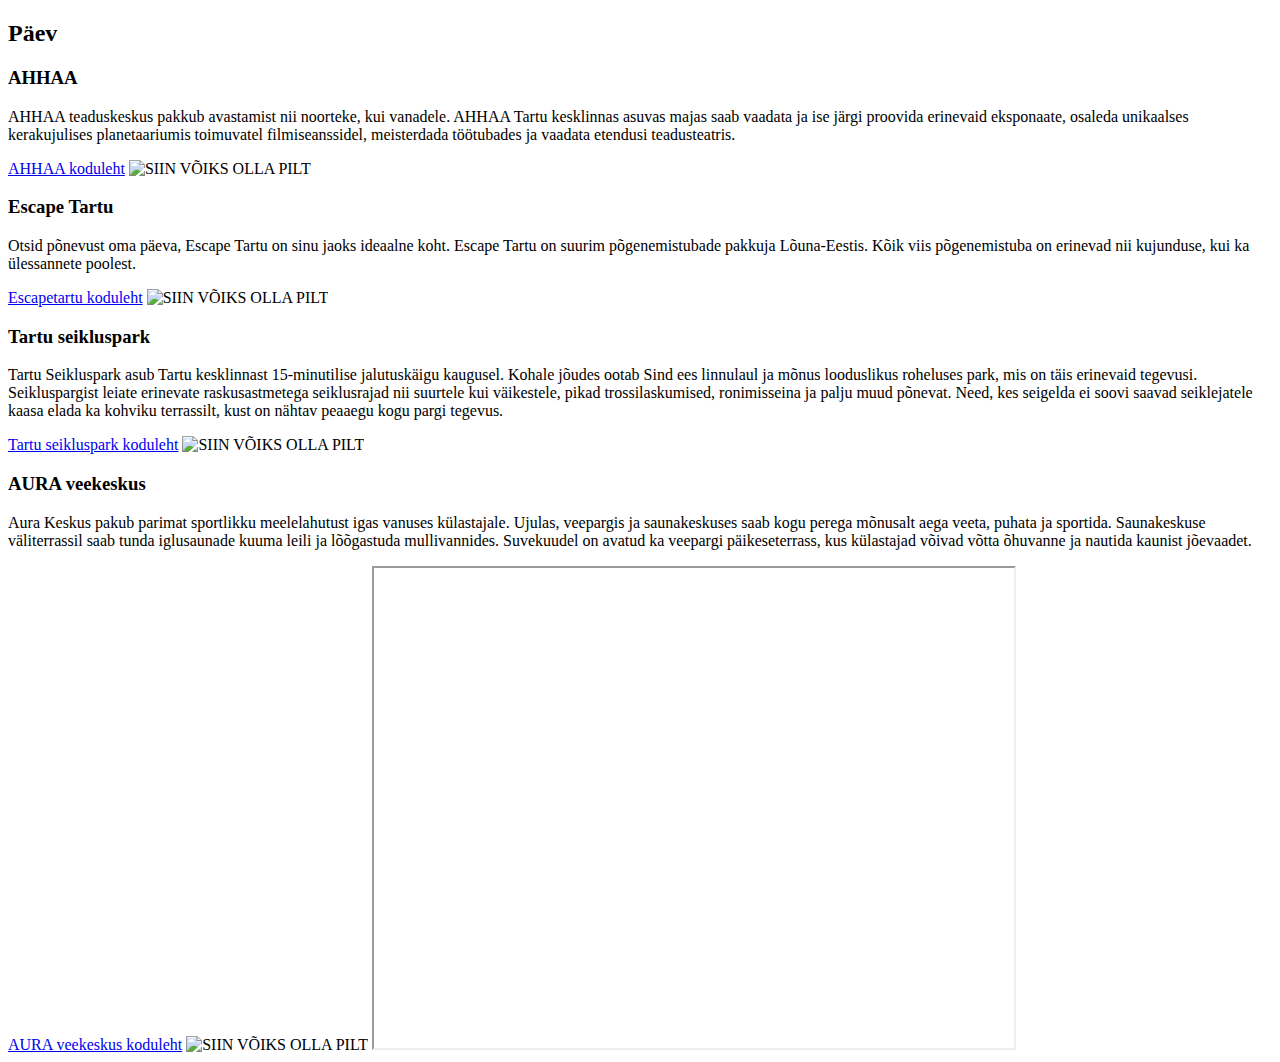
==== päev.html @ e34cc988 "Lehtede keele atribuut" ====
<!DOCTYPE html>
<html lang="et">
<head>
    <meta charset="UTF-8">
    <meta http-equiv="X-UA-Compatible" content="IE=edge">
    <meta name="viewport" content="width=device-width, initial-scale=1.0">
    <title>Päev</title>
</head>
<body>
<h2>Päev</h2>

    <h3>AHHAA</h3>
        <p> AHHAA teaduskeskus pakkub avastamist nii noorteke, kui vanadele.
            AHHAA Tartu kesklinnas asuvas majas saab vaadata ja ise järgi proovida erinevaid eksponaate,
            osaleda unikaalses kerakujulises planetaariumis toimuvatel filmiseanssidel, meisterdada töötubades ja vaadata etendusi teadusteatris. </p>
        <a href="https://ahhaa.ee" target="_blank">AHHAA koduleht</a>
        <img src="img/ahhaa.png" alt="SIIN VÕIKS OLLA PILT">
    
    <h3>Escape Tartu</h3>
    <p>Otsid põnevust oma päeva, Escape Tartu on sinu jaoks ideaalne koht. Escape Tartu on suurim põgenemistubade pakkuja Lõuna-Eestis.
        Kõik viis põgenemistuba on erinevad nii kujunduse, kui ka ülessannete poolest.

    </p>
    <a href="https://www.escapetartu.ee/" target="_blank" rel="noopener noreferrer">Escapetartu koduleht</a>
    <img src="img/escaperoom.jpg" alt="SIIN VÕIKS OLLA PILT">


    <h3>Tartu seikluspark</h3>
    <p>Tartu Seikluspark asub Tartu kesklinnast 15-minutilise jalutuskäigu kaugusel. Kohale jõudes ootab Sind ees linnulaul ja mõnus looduslikus roheluses park, mis on täis erinevaid tegevusi. 
        Seikluspargist leiate erinevate raskusastmetega seiklusrajad nii suurtele kui väikestele, pikad trossilaskumised,  ronimisseina ja palju muud põnevat.
        Need, kes seigelda ei soovi saavad seiklejatele kaasa elada ka kohviku terrassilt, kust on nähtav peaaegu kogu pargi tegevus.</p>
    <a href="http://www.tartuseikluspark.ee/" target="_blank" rel="noopener noreferrer">Tartu seikluspark koduleht</a>
    <img src="img/tartuseikluspark.jpg" alt="SIIN VÕIKS OLLA PILT">

    <h3>AURA veekeskus</h3>
    <p>Aura Keskus pakub parimat sportlikku meelelahutust igas vanuses külastajale. Ujulas, veepargis ja saunakeskuses saab kogu perega mõnusalt aega veeta, puhata ja sportida.
        Saunakeskuse väliterrassil saab tunda iglusaunade kuuma leili ja lõõgastuda mullivannides. Suvekuudel on avatud ka veepargi päikeseterrass, kus külastajad võivad võtta õhuvanne ja nautida kaunist jõevaadet.</p>
    <a href="https://www.aurakeskus.ee/" target="_blank" rel="noopener noreferrer">AURA veekeskus koduleht</a>
    <img src="img/AURA.jpg" alt="SIIN VÕIKS OLLA PILT">
    <iframe src="https://www.google.com/maps/d/u/0/embed?mid=1E0w7JGBt0XIIqPiIid7Ia8G4qhLuqDY&ehbc=2E312F" width="640" height="480"></iframe>
</body>
</html>
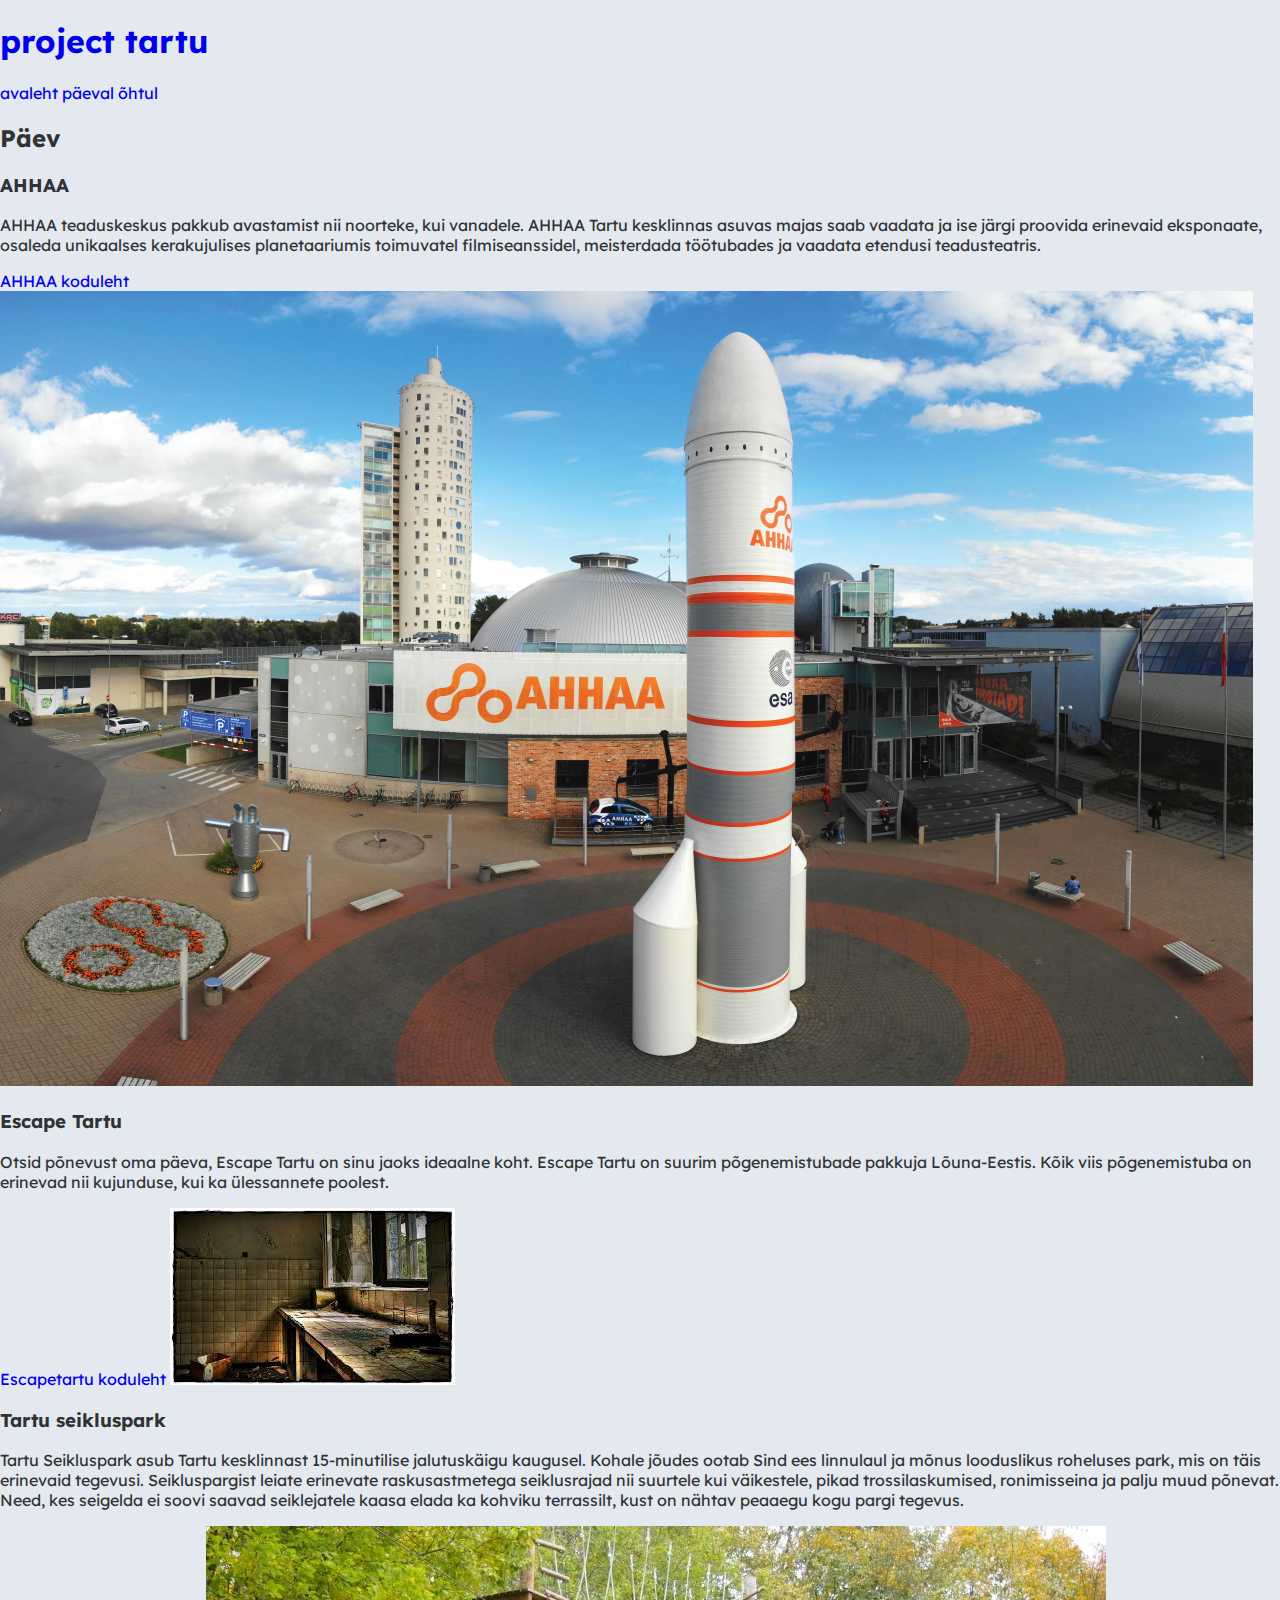
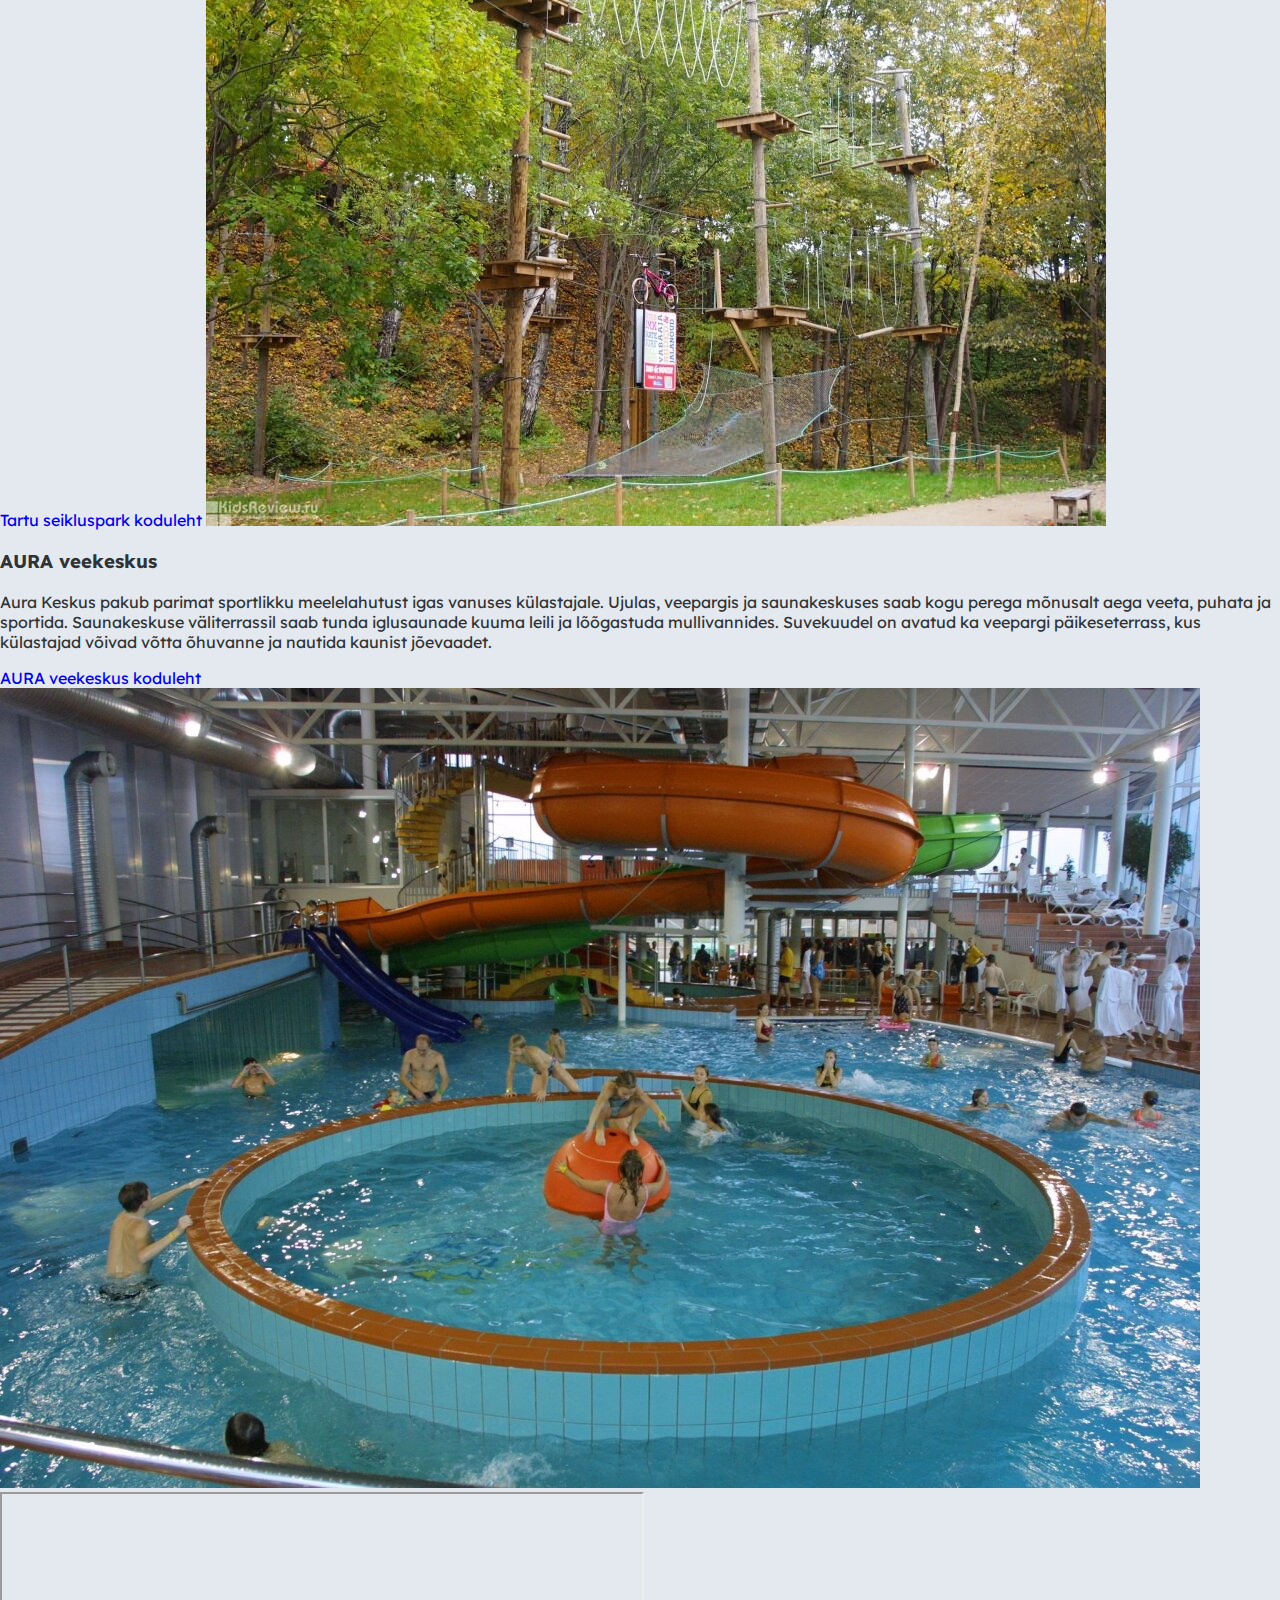
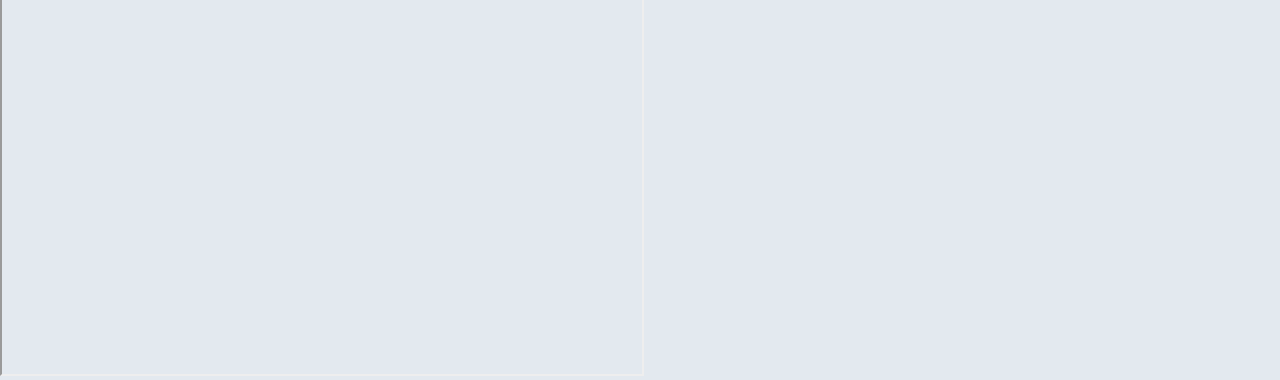
==== commit 7b6e56e1: "Header kõigil lehtedel" ====
--- a/päev.html
+++ b/päev.html
@@ -5,9 +5,13 @@
     <meta http-equiv="X-UA-Compatible" content="IE=edge">
     <meta name="viewport" content="width=device-width, initial-scale=1.0">
     <title>Päev</title>
+    <link rel="stylesheet" href="style.css">
+    <link rel="stylesheet" href="colors.css">
+    <script src="tartu-header.js"></script>
 </head>
 <body>
-<h2>Päev</h2>
+    <tartu-header></tartu-header>
+    <h2>Päev</h2>
 
     <h3>AHHAA</h3>
         <p> AHHAA teaduskeskus pakkub avastamist nii noorteke, kui vanadele.
--- a/style.css
+++ b/style.css
@@ -0,0 +1,25 @@
+@import url('https://fonts.googleapis.com/css2?family=Lexend&display=swap');
+
+html, body {
+    margin: 0%;
+    font-family: 'Lexend', sans-serif;
+    background-color: #E3E9EF;
+    color: #303336;
+}
+
+a {
+    text-decoration: none;
+}
+
+.content {
+    display: flex;
+    flex-direction: column;
+    align-items: center;
+    margin: 1em 5em;
+}
+
+.title {
+    font-size: 4em;
+    font-weight: 400;
+    text-align: center;
+}--- a/colors.css
+++ b/colors.css
@@ -0,0 +1,4 @@
+:root {
+    --vapipunane: #d22630;
+    --valge: #fff;
+}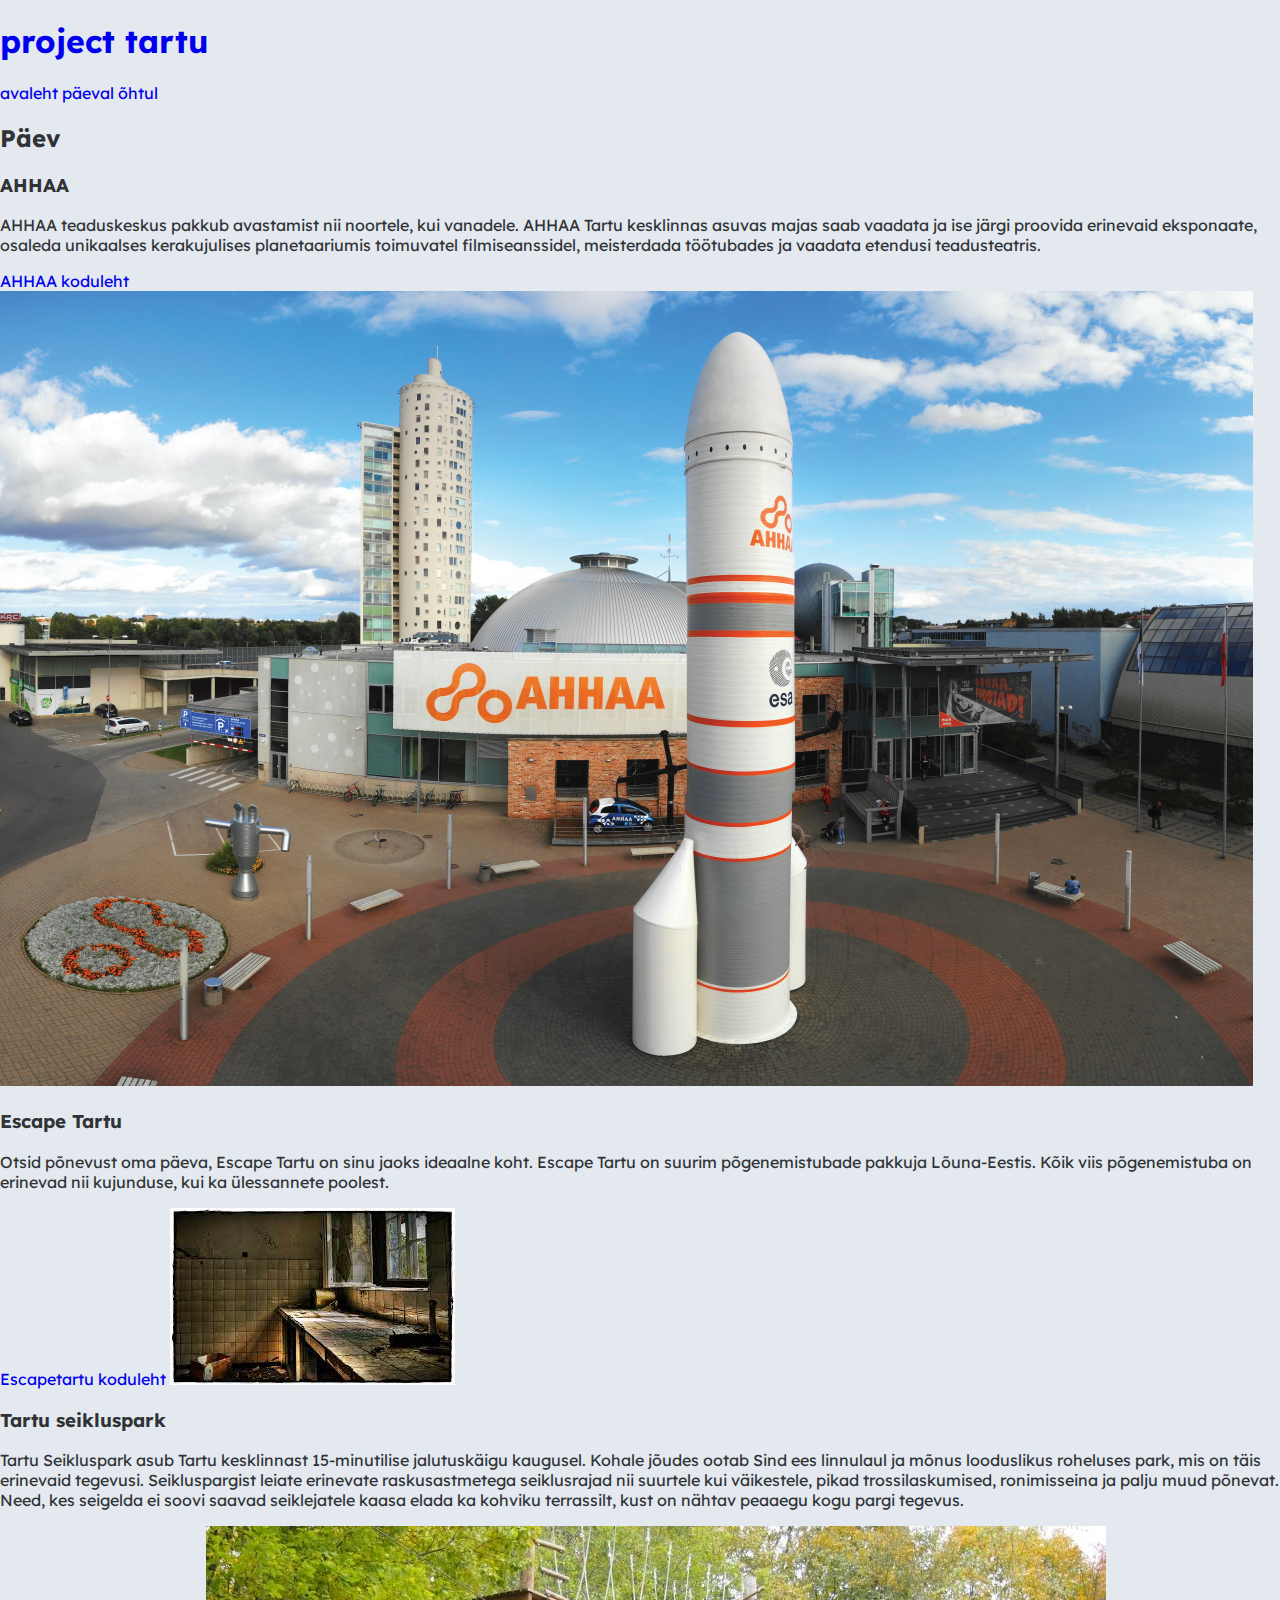
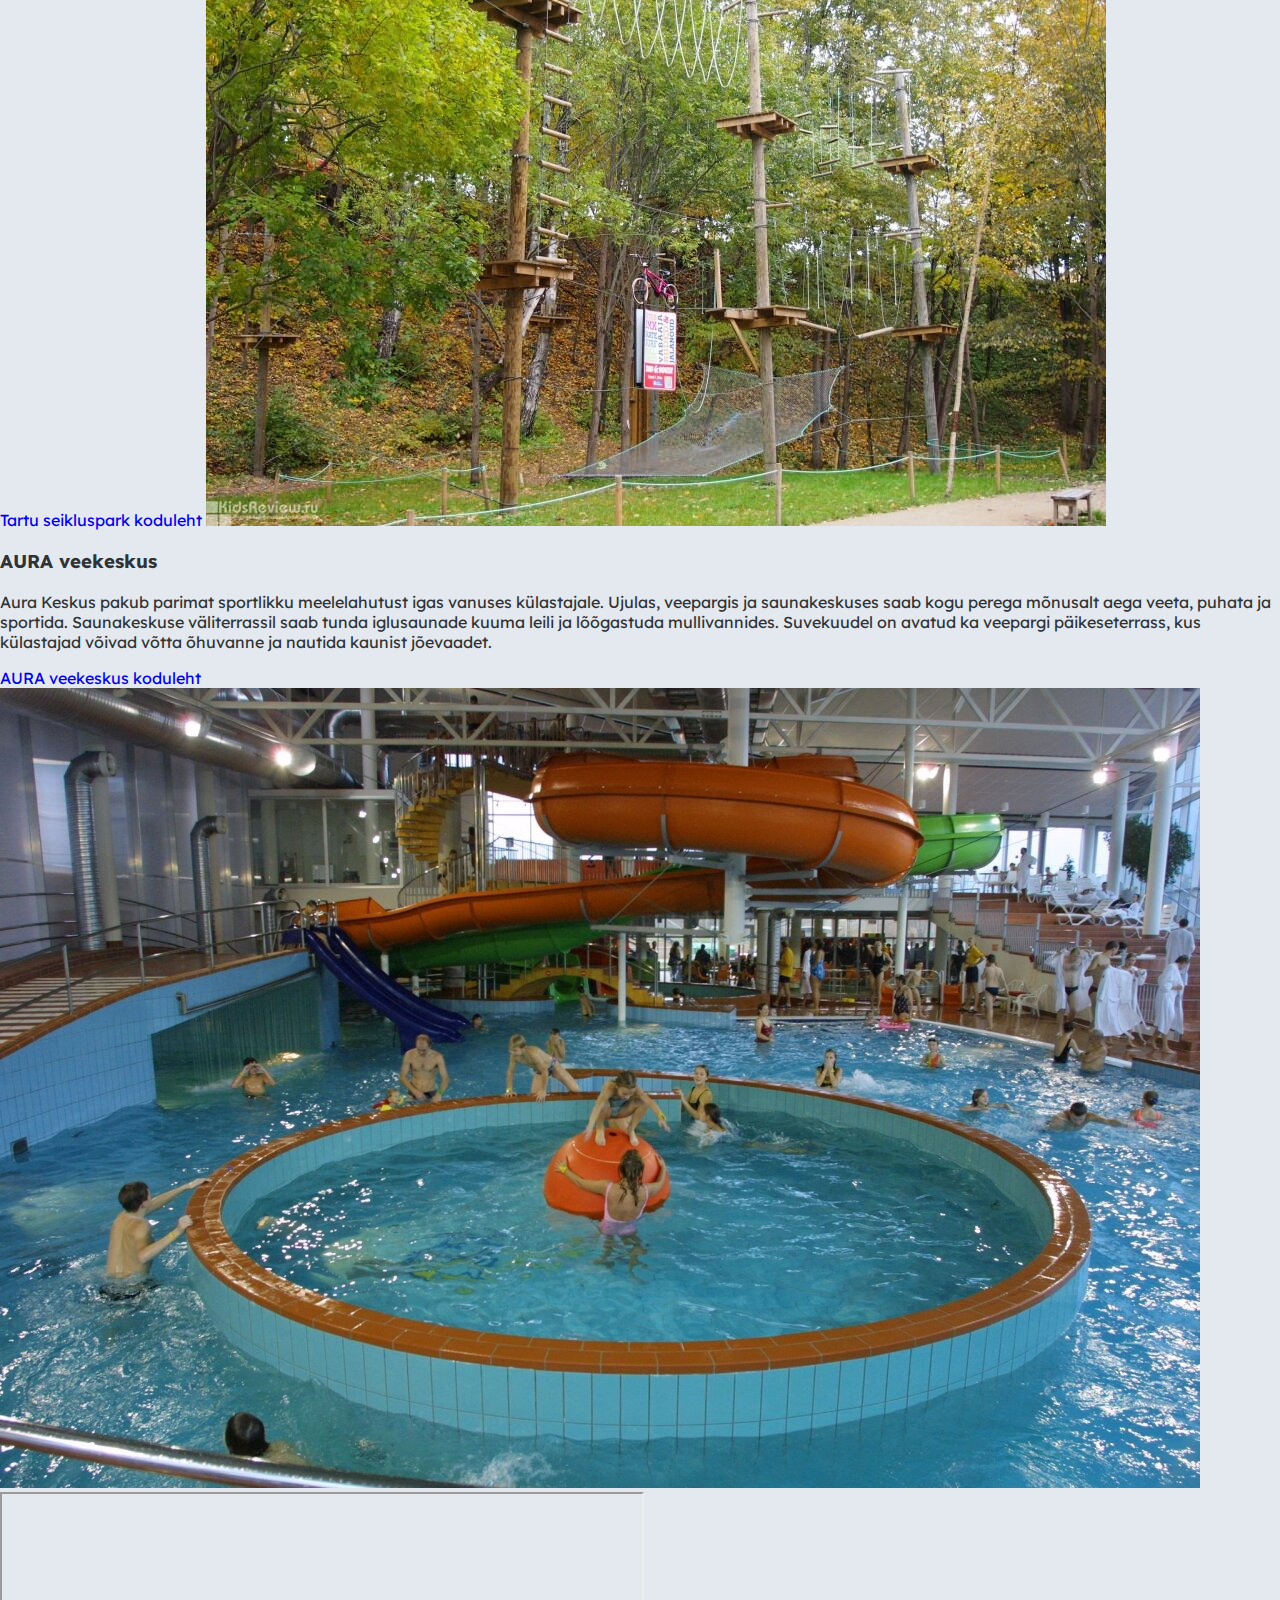
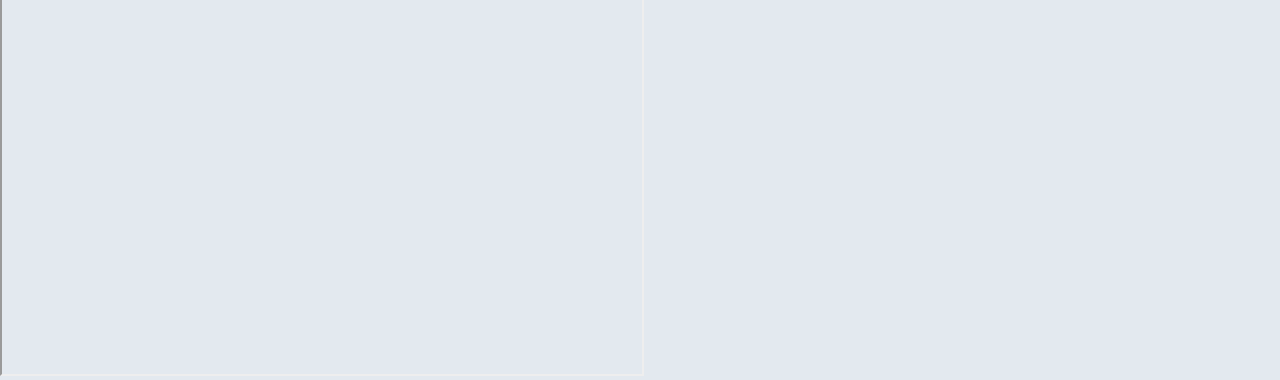
==== commit fa0eed36: "Kirjavea parandus" ====
--- a/päev.html
+++ b/päev.html
@@ -14,7 +14,7 @@
     <h2>Päev</h2>
 
     <h3>AHHAA</h3>
-        <p> AHHAA teaduskeskus pakkub avastamist nii noorteke, kui vanadele.
+        <p> AHHAA teaduskeskus pakkub avastamist nii noortele, kui vanadele.
             AHHAA Tartu kesklinnas asuvas majas saab vaadata ja ise järgi proovida erinevaid eksponaate,
             osaleda unikaalses kerakujulises planetaariumis toimuvatel filmiseanssidel, meisterdada töötubades ja vaadata etendusi teadusteatris. </p>
         <a href="https://ahhaa.ee" target="_blank">AHHAA koduleht</a>
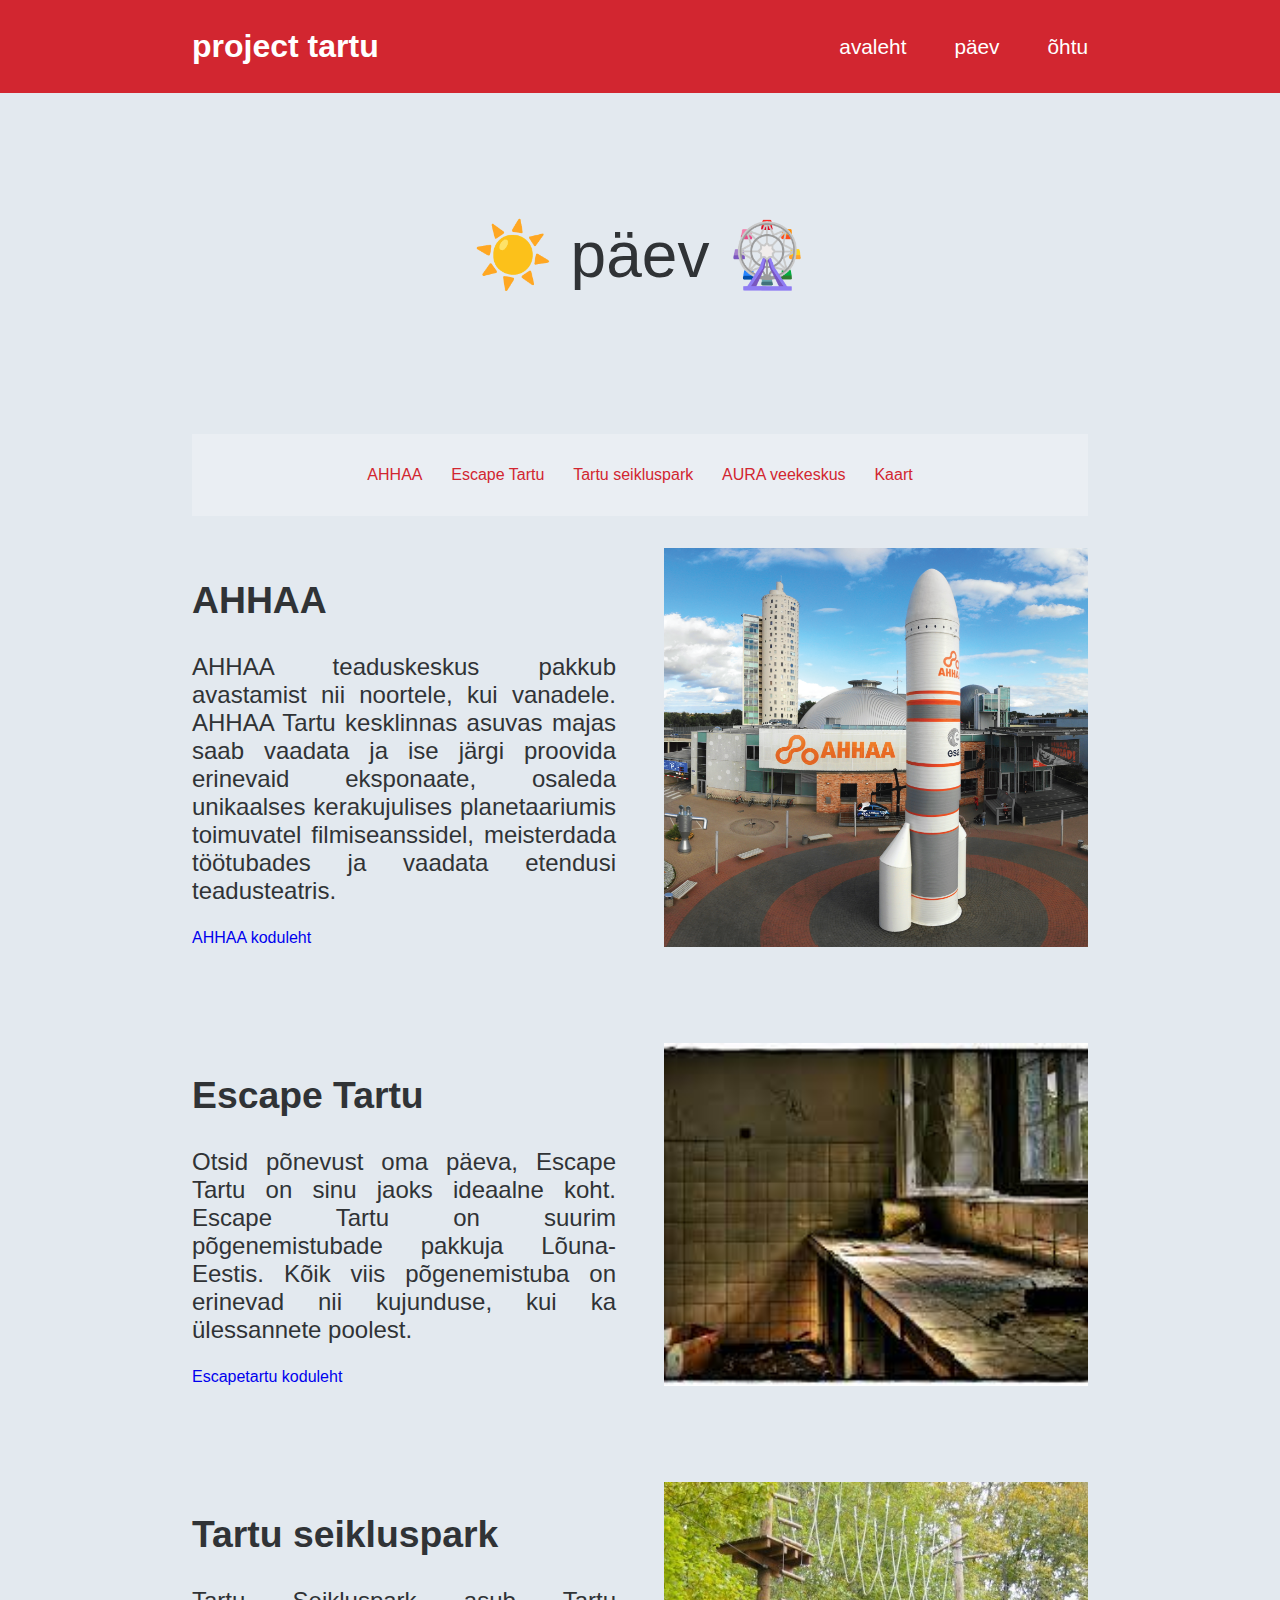
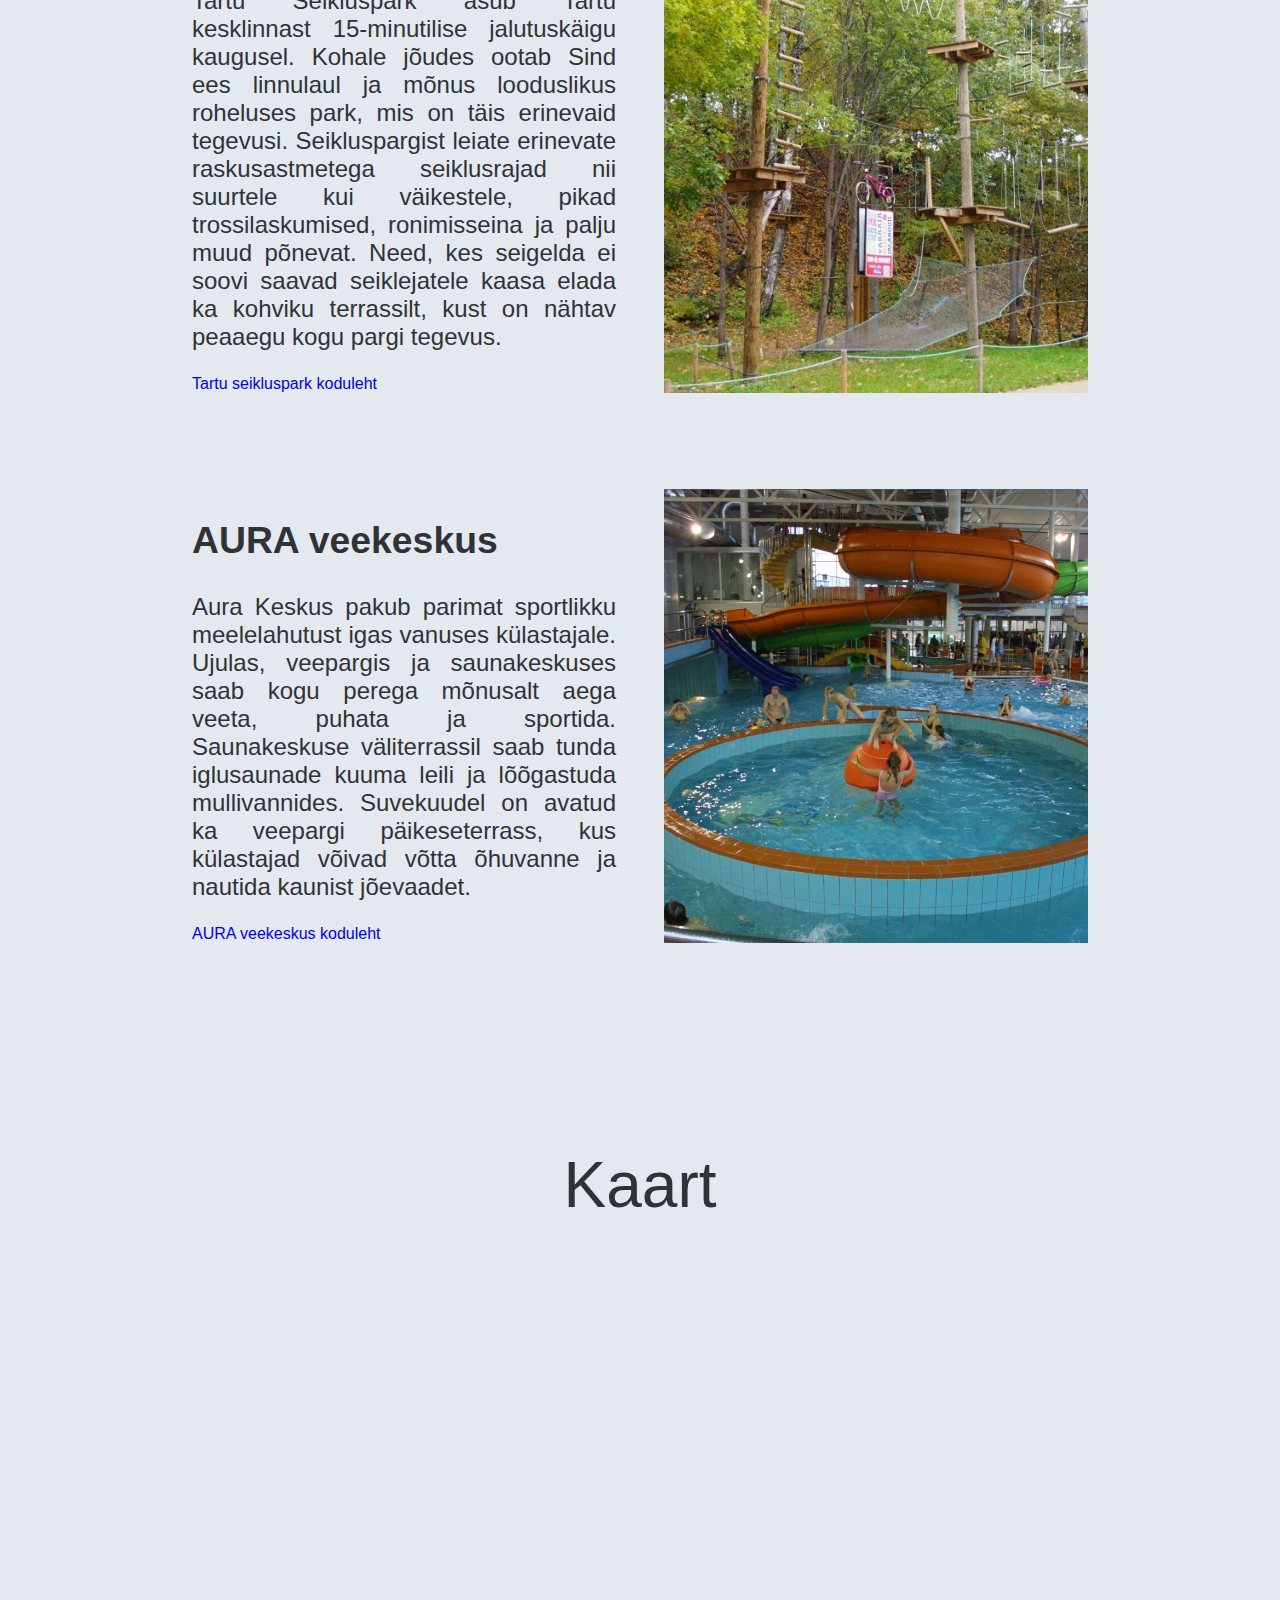
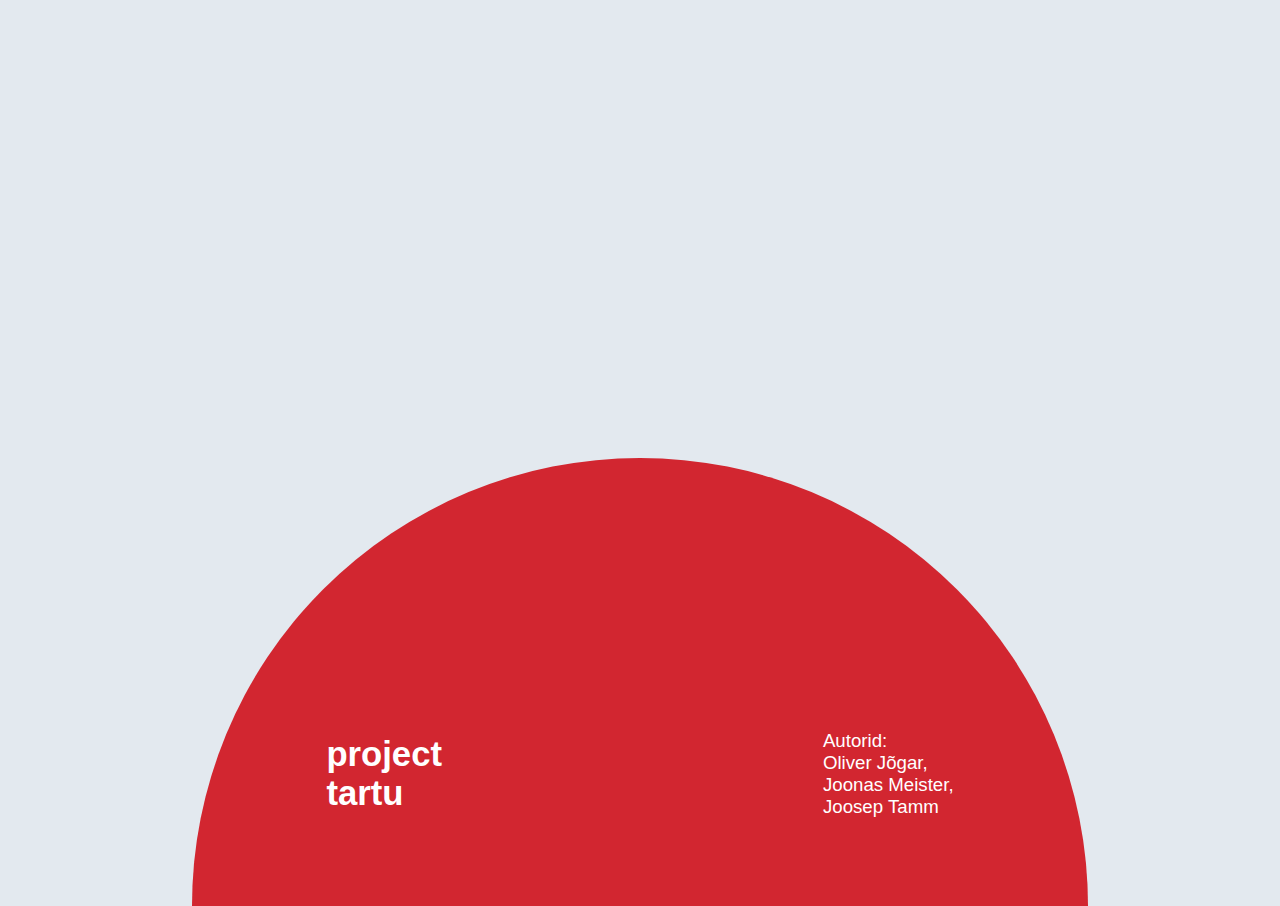
==== commit d1ba51c6: "Praktiliselt valmis leht" ====
--- a/päev.html
+++ b/päev.html
@@ -7,40 +7,73 @@
     <title>Päev</title>
     <link rel="stylesheet" href="style.css">
     <link rel="stylesheet" href="colors.css">
-    <script src="tartu-header.js"></script>
+    <script src="tartu-custom-elements.js"></script>
 </head>
 <body>
     <tartu-header></tartu-header>
-    <h2>Päev</h2>
-
-    <h3>AHHAA</h3>
-        <p> AHHAA teaduskeskus pakkub avastamist nii noortele, kui vanadele.
-            AHHAA Tartu kesklinnas asuvas majas saab vaadata ja ise järgi proovida erinevaid eksponaate,
-            osaleda unikaalses kerakujulises planetaariumis toimuvatel filmiseanssidel, meisterdada töötubades ja vaadata etendusi teadusteatris. </p>
-        <a href="https://ahhaa.ee" target="_blank">AHHAA koduleht</a>
-        <img src="img/ahhaa.png" alt="SIIN VÕIKS OLLA PILT">
-    
-    <h3>Escape Tartu</h3>
-    <p>Otsid põnevust oma päeva, Escape Tartu on sinu jaoks ideaalne koht. Escape Tartu on suurim põgenemistubade pakkuja Lõuna-Eestis.
-        Kõik viis põgenemistuba on erinevad nii kujunduse, kui ka ülessannete poolest.
-
-    </p>
-    <a href="https://www.escapetartu.ee/" target="_blank" rel="noopener noreferrer">Escapetartu koduleht</a>
-    <img src="img/escaperoom.jpg" alt="SIIN VÕIKS OLLA PILT">
-
-
-    <h3>Tartu seikluspark</h3>
-    <p>Tartu Seikluspark asub Tartu kesklinnast 15-minutilise jalutuskäigu kaugusel. Kohale jõudes ootab Sind ees linnulaul ja mõnus looduslikus roheluses park, mis on täis erinevaid tegevusi. 
-        Seikluspargist leiate erinevate raskusastmetega seiklusrajad nii suurtele kui väikestele, pikad trossilaskumised,  ronimisseina ja palju muud põnevat.
-        Need, kes seigelda ei soovi saavad seiklejatele kaasa elada ka kohviku terrassilt, kust on nähtav peaaegu kogu pargi tegevus.</p>
-    <a href="http://www.tartuseikluspark.ee/" target="_blank" rel="noopener noreferrer">Tartu seikluspark koduleht</a>
-    <img src="img/tartuseikluspark.jpg" alt="SIIN VÕIKS OLLA PILT">
-
-    <h3>AURA veekeskus</h3>
-    <p>Aura Keskus pakub parimat sportlikku meelelahutust igas vanuses külastajale. Ujulas, veepargis ja saunakeskuses saab kogu perega mõnusalt aega veeta, puhata ja sportida.
-        Saunakeskuse väliterrassil saab tunda iglusaunade kuuma leili ja lõõgastuda mullivannides. Suvekuudel on avatud ka veepargi päikeseterrass, kus külastajad võivad võtta õhuvanne ja nautida kaunist jõevaadet.</p>
-    <a href="https://www.aurakeskus.ee/" target="_blank" rel="noopener noreferrer">AURA veekeskus koduleht</a>
-    <img src="img/AURA.jpg" alt="SIIN VÕIKS OLLA PILT">
-    <iframe src="https://www.google.com/maps/d/u/0/embed?mid=1E0w7JGBt0XIIqPiIid7Ia8G4qhLuqDY&ehbc=2E312F" width="640" height="480"></iframe>
+    <div class="sticky">
+        <section class="sidebar">
+            <a href="#ahhaa">AHHAA</a>
+            <a href="#escape-tartu">Escape Tartu</a>
+            <a href="#seikluspark">Tartu seikluspark</a>
+            <a href="#aura">AURA veekeskus</a>
+            <a href="#kaart">Kaart</a>
+        </section>
+    </div>
+    <main>
+        <h2 class="title">☀️ päev 🎡</h2>
+        <section class="sidebar-alt">
+            <a href="#ahhaa">AHHAA</a>
+            <a href="#escape-tartu">Escape Tartu</a>
+            <a href="#seikluspark">Tartu seikluspark</a>
+            <a href="#aura">AURA veekeskus</a>
+            <a href="#kaart">Kaart</a>
+        </section>
+        <section class="location-card" id="ahhaa">
+            <section class="two-columns">
+                <div class="card-desc">
+                    <h2>AHHAA</h2>
+                    <p>AHHAA teaduskeskus pakkub avastamist nii noortele, kui vanadele. AHHAA Tartu kesklinnas asuvas majas saab vaadata ja ise järgi proovida erinevaid eksponaate, osaleda unikaalses kerakujulises planetaariumis toimuvatel filmiseanssidel, meisterdada töötubades ja vaadata etendusi teadusteatris.</p>
+                    <a href="https://ahhaa.ee" target="_blank">AHHAA koduleht</a>
+                </div>
+                <div class="image" style="background-image: url('img/ahhaa.png');"></div>
+            </section>
+        </section>
+        <section class="location-card" id="escape-tartu">
+            <section class="two-columns">
+                <div class="card-desc">
+                    <h2>Escape Tartu</h2>
+                    <p>Otsid põnevust oma päeva, Escape Tartu on sinu jaoks ideaalne koht. Escape Tartu on suurim põgenemistubade pakkuja Lõuna-Eestis. Kõik viis põgenemistuba on erinevad nii kujunduse, kui ka ülessannete poolest.</p>
+                    <a href="https://www.escapetartu.ee/" target="_blank" rel="noopener noreferrer">Escapetartu koduleht</a>
+                </div>
+                <div class="image" style="background-image: url('img/escaperoom.jpg');"></div>
+            </section>
+        </section>
+        <section class="location-card" id="seikluspark">
+            <section class="two-columns">
+                <div class="card-desc">
+                    <h2>Tartu seikluspark</h2>
+                    <p>Tartu Seikluspark asub Tartu kesklinnast 15-minutilise jalutuskäigu kaugusel. Kohale jõudes ootab Sind ees linnulaul ja mõnus looduslikus roheluses park, mis on täis erinevaid tegevusi. Seikluspargist leiate erinevate raskusastmetega seiklusrajad nii suurtele kui väikestele, pikad trossilaskumised,  ronimisseina ja palju muud põnevat. Need, kes seigelda ei soovi saavad seiklejatele kaasa elada ka kohviku terrassilt, kust on nähtav peaaegu kogu pargi tegevus.</p>
+                    <a href="http://www.tartuseikluspark.ee/" target="_blank" rel="noopener noreferrer">Tartu seikluspark koduleht</a>
+                </div>
+                <div class="image" style="background-image: url('img/tartuseikluspark.jpg');"></div>
+            </section>
+        </section>
+        <section class="location-card" id="aura">
+            <section class="two-columns">
+                <div class="card-desc">
+                    <h2>AURA veekeskus</h2>
+                    <p>Aura Keskus pakub parimat sportlikku meelelahutust igas vanuses külastajale. Ujulas, veepargis ja saunakeskuses saab kogu perega mõnusalt aega veeta, puhata ja sportida. Saunakeskuse väliterrassil saab tunda iglusaunade kuuma leili ja lõõgastuda mullivannides. Suvekuudel on avatud ka veepargi päikeseterrass, kus külastajad võivad võtta õhuvanne ja nautida kaunist jõevaadet.</p>
+                    <a href="https://www.aurakeskus.ee/" target="_blank" rel="noopener noreferrer">AURA veekeskus koduleht</a>
+                </div>
+                <div class="image" style="background-image: url('img/AURA.jpg');"></div>
+            </section>
+        </section>
+        <h2 class="title" id="kaart">Kaart</h2>
+        <section class="kaart">
+            <iframe src="https://www.google.com/maps/d/u/0/embed?mid=1E0w7JGBt0XIIqPiIid7Ia8G4qhLuqDY&ehbc=2E312F" frameborder="0"></iframe>
+        </section>
+    </main>
+    <tartu-footer></tartu-footer>
 </body>
 </html>--- a/style.css
+++ b/style.css
@@ -1,7 +1,7 @@
-@import url('https://fonts.googleapis.com/css2?family=Lexend&display=swap');
+/* @import url('https://fonts.googleapis.com/css2?family=Lexend&display=swap'); */
 
 html, body {
-    margin: 0%;
+    margin: 0;
     font-family: 'Lexend', sans-serif;
     background-color: #E3E9EF;
     color: #303336;
@@ -11,15 +11,132 @@
     text-decoration: none;
 }
 
-.content {
+main {
     display: flex;
     flex-direction: column;
-    align-items: center;
-    margin: 1em 5em;
+    gap: 2em;
+    margin: 1em 15%;
 }
 
 .title {
     font-size: 4em;
     font-weight: 400;
     text-align: center;
+    margin: 1.7em 0;
+}
+
+.two-columns {
+    display: grid; 
+    grid-auto-rows: auto;
+    grid-template-columns: repeat(2, 1fr);
+    gap: 3em;
+    text-align: justify;
+    margin-bottom: 4em;
+}
+
+.two-columns > * {
+    margin: 0;
+}
+
+.two-columns > .image {
+    background-position: center;
+    background-size: cover;
+}
+
+.card-desc h2 {
+    font-size: 28pt;
+}
+
+.two-columns p {
+    font-size: 18pt;
+}
+
+.valikud p {
+    font-size: 1.75em;
+    text-align: center;
+    margin-bottom: 2.5em;
+}
+
+.valik {
+    display: flex;
+    justify-content: center;
+    align-items: center;
+    color: white;
+    background-position: center;
+    background-size: cover;
+}
+
+.valik-tekst {
+    backdrop-filter: blur(8px);
+    transition: backdrop-filter 100ms;
+    width: 100%;
+}
+
+.valik-tekst:hover {
+    backdrop-filter: blur(20px);
+}
+
+.valik h2 {
+    font-size: 3em;
+    text-align: center;
+    margin: 2.5em 0;
+}
+
+.kaart {
+    width: 100%;
+}
+
+.kaart iframe {
+    width: 100%;
+    height: 75vh;
+}
+
+.sidebar {
+    position: absolute;
+    display: none;
+    left: 30px;
+    flex-direction: column;
+    margin-top: 3em;
+    gap: 1em;
+    background-color: rgba(255, 255, 255, 0.25);
+    padding: 2em;
+}
+
+.sidebar-alt {
+    display: flex;
+    justify-content: center;
+    flex-direction: row;
+    gap: 1.8em;
+    background-color: rgba(255, 255, 255, 0.25);
+    padding: 2em;
+    flex-wrap: wrap;
+}
+
+.sidebar a, .sidebar-alt a {
+    color: var(--vapipunane);
+}
+
+.sticky {
+    position: sticky;
+    top: 0;
+}
+
+@media only screen and (max-width: 1200px) {
+    .two-columns {
+        grid-template-rows: 1fr 1fr;
+        grid-template-columns: 1fr;
+    }
+}
+
+@media only screen and (min-width: 1600px) {
+    main {
+        margin: 1em 20%;
+    }
+    .sidebar {
+        display: flex;
+    }
+
+    .sidebar-alt{
+        display: none;
+    }
 }--- a/colors.css
+++ b/colors.css
@@ -1,4 +1,3 @@
 :root {
     --vapipunane: #d22630;
-    --valge: #fff;
 }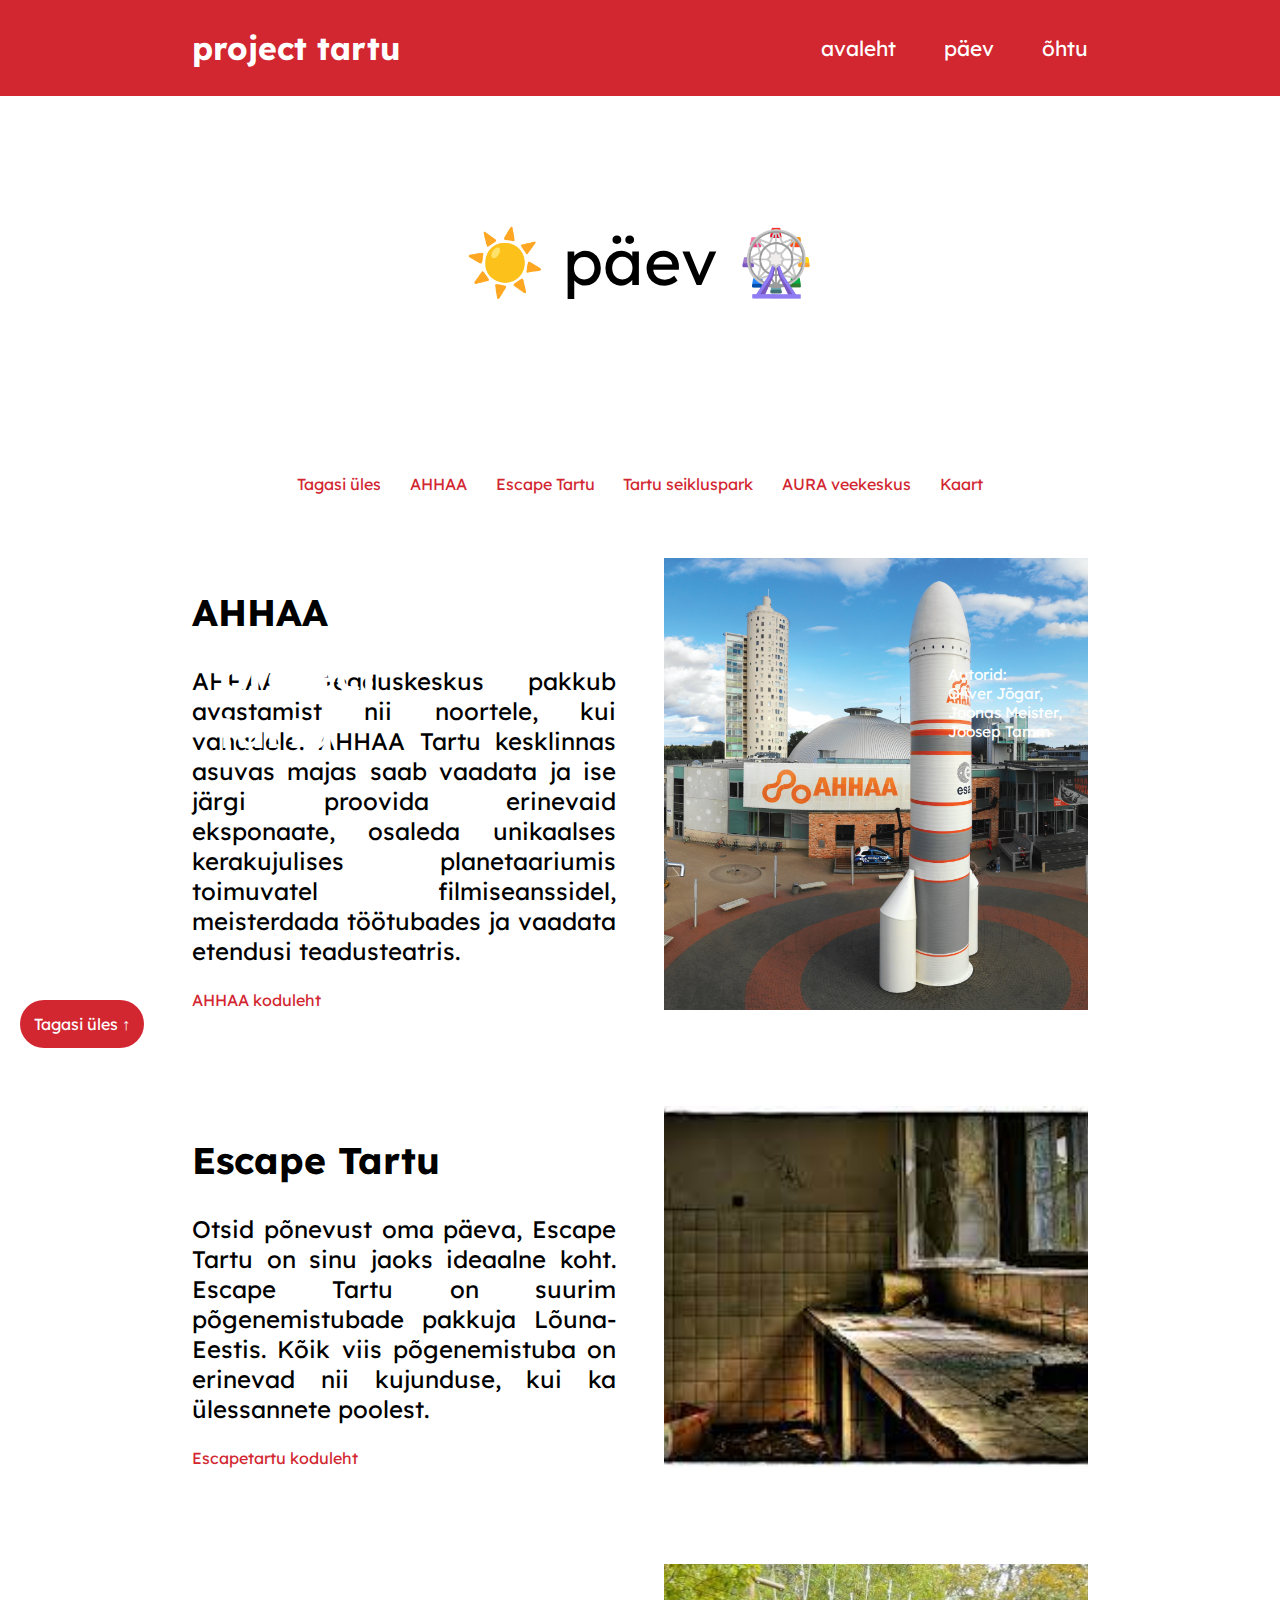
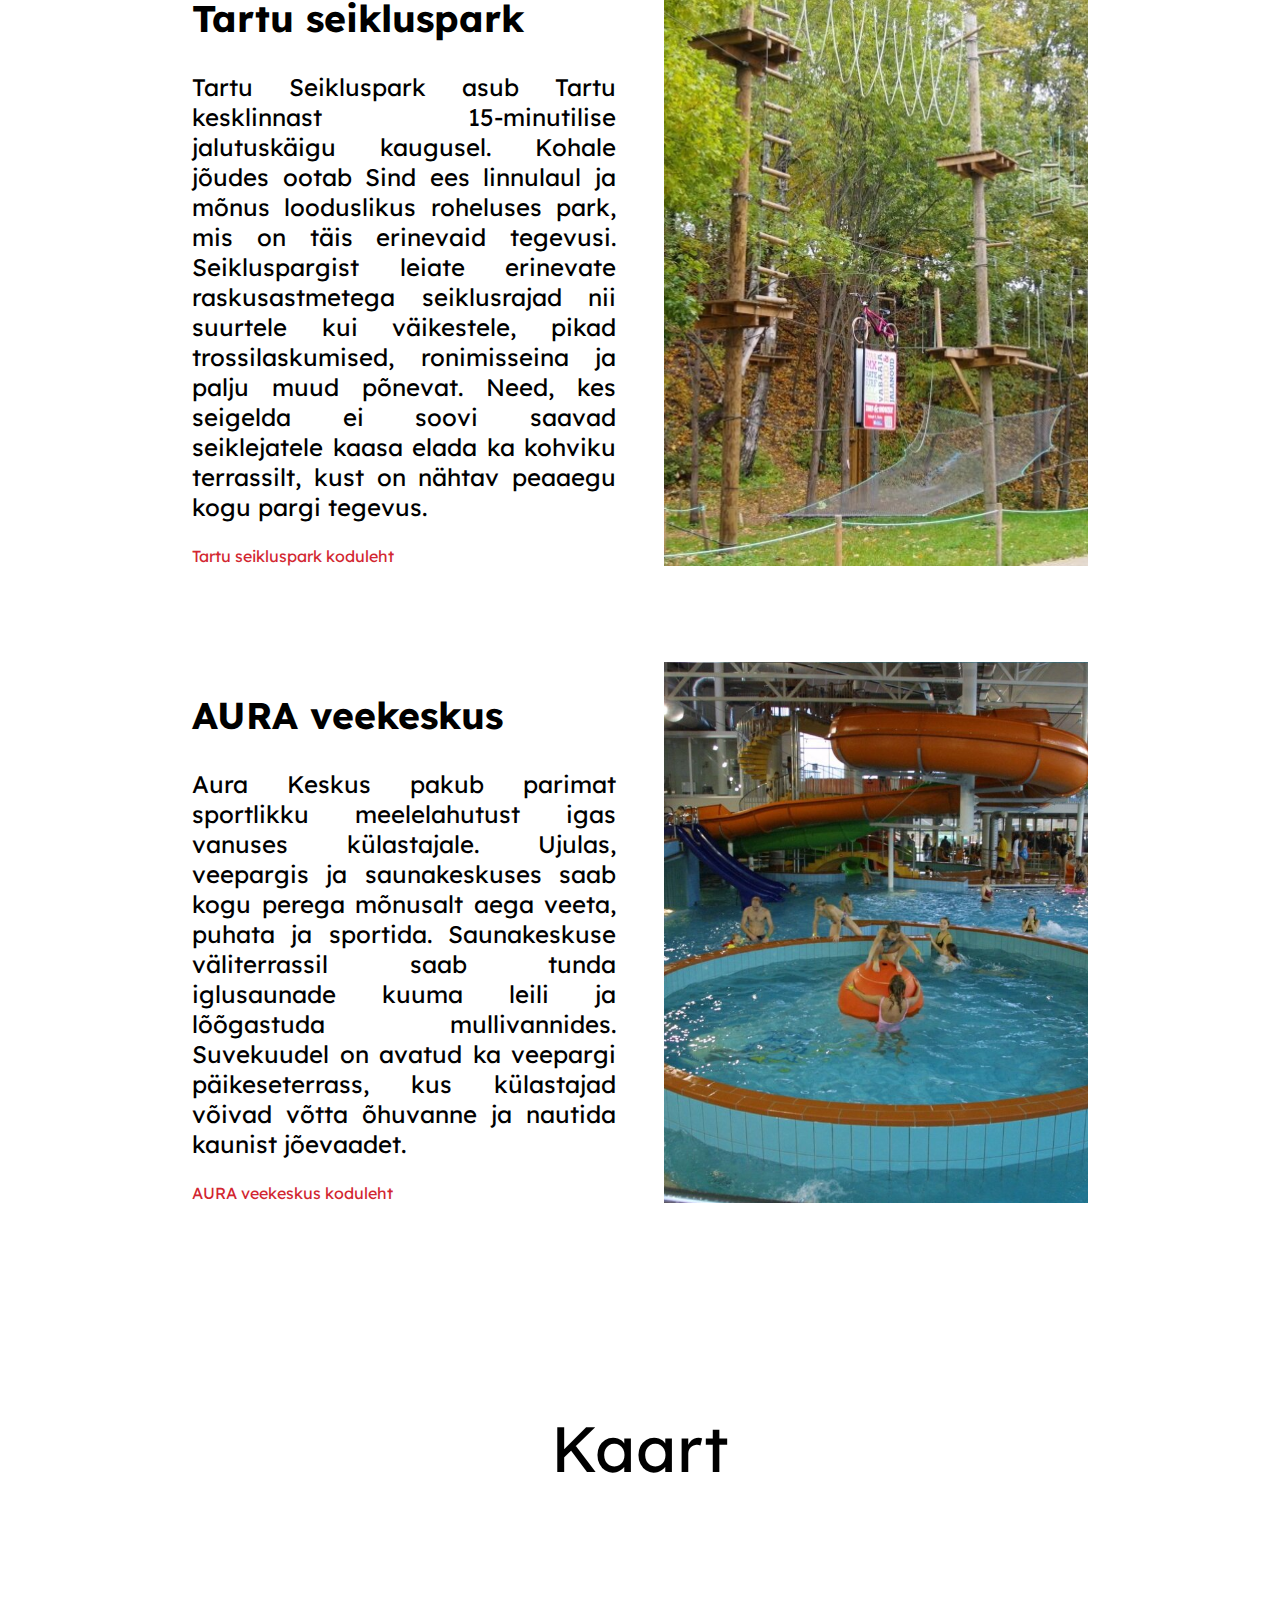
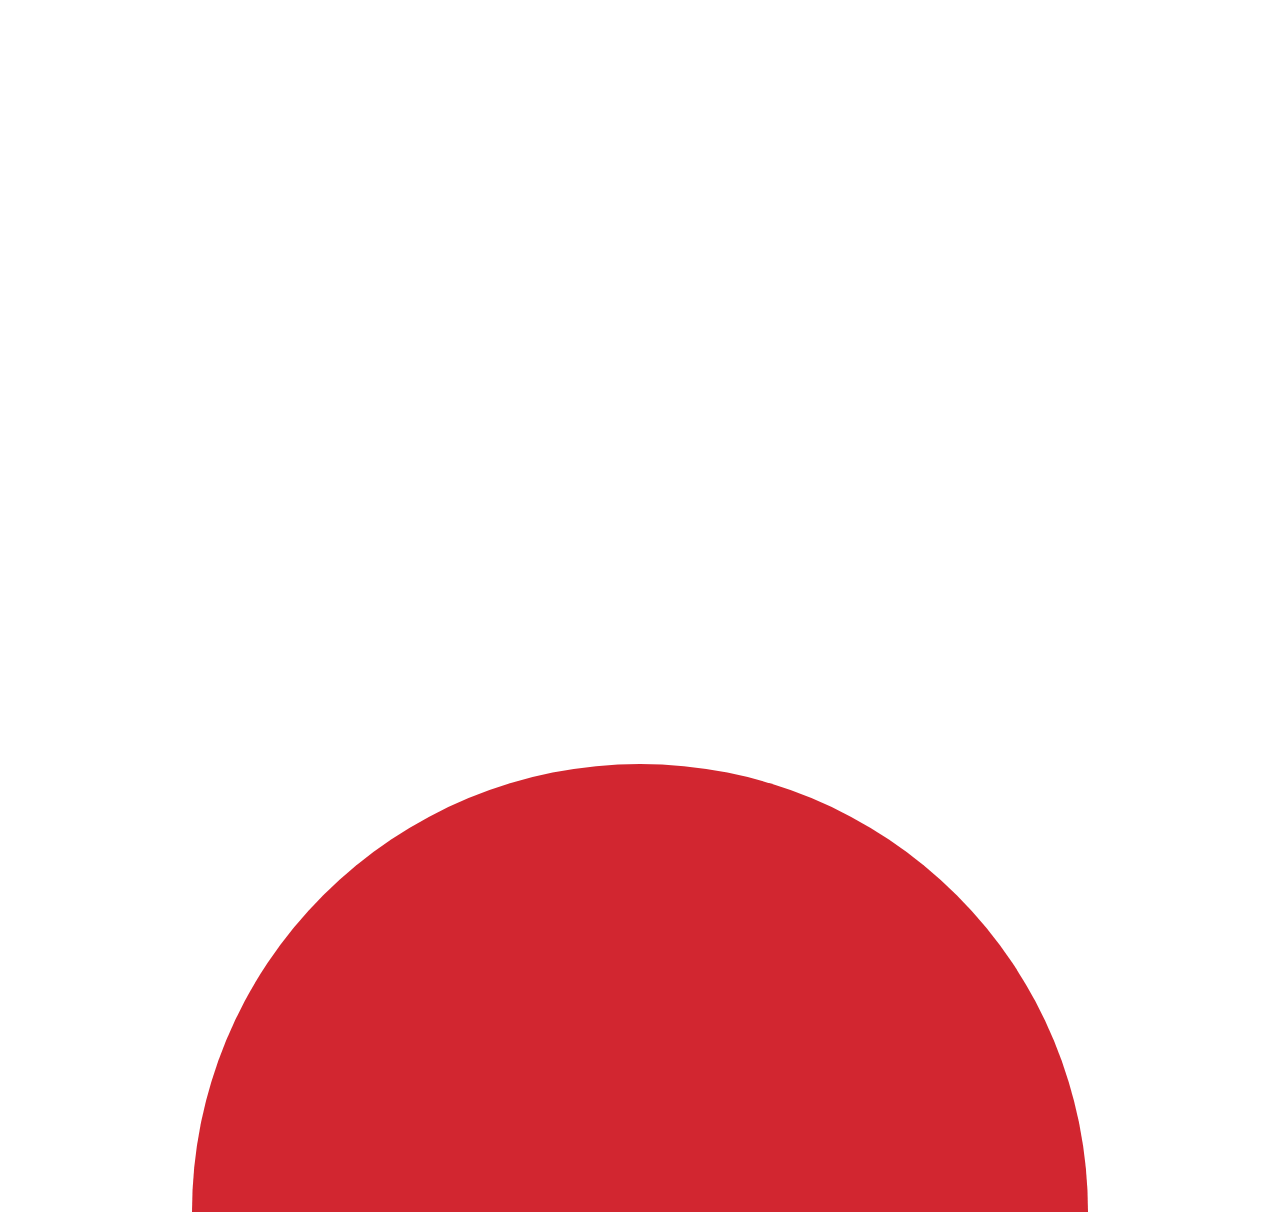
==== commit e12168b8: "Mobile friendly 🥳" ====
--- a/päev.html
+++ b/päev.html
@@ -4,76 +4,81 @@
     <meta charset="UTF-8">
     <meta http-equiv="X-UA-Compatible" content="IE=edge">
     <meta name="viewport" content="width=device-width, initial-scale=1.0">
-    <title>Päev</title>
+    <title>Päev - project tartu</title>
     <link rel="stylesheet" href="style.css">
     <link rel="stylesheet" href="colors.css">
+    <link rel="shortcut icon" href="img/Tartu_vapp_color.svg" type="image/x-icon">
     <script src="tartu-custom-elements.js"></script>
 </head>
 <body>
+    <a name="top"></a>
     <tartu-header></tartu-header>
     <div class="sticky">
-        <section class="sidebar">
+        <div class="sidebar">
+            <a href="#top">Tagasi üles</a>
             <a href="#ahhaa">AHHAA</a>
             <a href="#escape-tartu">Escape Tartu</a>
             <a href="#seikluspark">Tartu seikluspark</a>
             <a href="#aura">AURA veekeskus</a>
             <a href="#kaart">Kaart</a>
-        </section>
+        </div>
     </div>
     <main>
         <h2 class="title">☀️ päev 🎡</h2>
-        <section class="sidebar-alt">
+        <div class="sidebar-alt">
+            <a href="#top">Tagasi üles</a>
             <a href="#ahhaa">AHHAA</a>
             <a href="#escape-tartu">Escape Tartu</a>
             <a href="#seikluspark">Tartu seikluspark</a>
             <a href="#aura">AURA veekeskus</a>
             <a href="#kaart">Kaart</a>
-        </section>
-        <section class="location-card" id="ahhaa">
-            <section class="two-columns">
+        </div>
+        <div class="location-card" id="ahhaa">
+            <div class="two-columns">
                 <div class="card-desc">
                     <h2>AHHAA</h2>
                     <p>AHHAA teaduskeskus pakkub avastamist nii noortele, kui vanadele. AHHAA Tartu kesklinnas asuvas majas saab vaadata ja ise järgi proovida erinevaid eksponaate, osaleda unikaalses kerakujulises planetaariumis toimuvatel filmiseanssidel, meisterdada töötubades ja vaadata etendusi teadusteatris.</p>
                     <a href="https://ahhaa.ee" target="_blank">AHHAA koduleht</a>
                 </div>
                 <div class="image" style="background-image: url('img/ahhaa.png');"></div>
-            </section>
-        </section>
-        <section class="location-card" id="escape-tartu">
-            <section class="two-columns">
+            </div>
+        </div>
+        <div class="location-card" id="escape-tartu">
+            <div class="two-columns">
                 <div class="card-desc">
                     <h2>Escape Tartu</h2>
                     <p>Otsid põnevust oma päeva, Escape Tartu on sinu jaoks ideaalne koht. Escape Tartu on suurim põgenemistubade pakkuja Lõuna-Eestis. Kõik viis põgenemistuba on erinevad nii kujunduse, kui ka ülessannete poolest.</p>
                     <a href="https://www.escapetartu.ee/" target="_blank" rel="noopener noreferrer">Escapetartu koduleht</a>
                 </div>
                 <div class="image" style="background-image: url('img/escaperoom.jpg');"></div>
-            </section>
-        </section>
-        <section class="location-card" id="seikluspark">
-            <section class="two-columns">
+            </div>
+        </div>
+        <div class="location-card" id="seikluspark">
+            <div class="two-columns">
                 <div class="card-desc">
                     <h2>Tartu seikluspark</h2>
                     <p>Tartu Seikluspark asub Tartu kesklinnast 15-minutilise jalutuskäigu kaugusel. Kohale jõudes ootab Sind ees linnulaul ja mõnus looduslikus roheluses park, mis on täis erinevaid tegevusi. Seikluspargist leiate erinevate raskusastmetega seiklusrajad nii suurtele kui väikestele, pikad trossilaskumised,  ronimisseina ja palju muud põnevat. Need, kes seigelda ei soovi saavad seiklejatele kaasa elada ka kohviku terrassilt, kust on nähtav peaaegu kogu pargi tegevus.</p>
                     <a href="http://www.tartuseikluspark.ee/" target="_blank" rel="noopener noreferrer">Tartu seikluspark koduleht</a>
                 </div>
                 <div class="image" style="background-image: url('img/tartuseikluspark.jpg');"></div>
-            </section>
-        </section>
-        <section class="location-card" id="aura">
-            <section class="two-columns">
+            </div>
+        </div>
+        <div class="location-card" id="aura">
+            <div class="two-columns">
                 <div class="card-desc">
                     <h2>AURA veekeskus</h2>
                     <p>Aura Keskus pakub parimat sportlikku meelelahutust igas vanuses külastajale. Ujulas, veepargis ja saunakeskuses saab kogu perega mõnusalt aega veeta, puhata ja sportida. Saunakeskuse väliterrassil saab tunda iglusaunade kuuma leili ja lõõgastuda mullivannides. Suvekuudel on avatud ka veepargi päikeseterrass, kus külastajad võivad võtta õhuvanne ja nautida kaunist jõevaadet.</p>
                     <a href="https://www.aurakeskus.ee/" target="_blank" rel="noopener noreferrer">AURA veekeskus koduleht</a>
                 </div>
                 <div class="image" style="background-image: url('img/AURA.jpg');"></div>
-            </section>
-        </section>
+            </div>
+        </div>
         <h2 class="title" id="kaart">Kaart</h2>
-        <section class="kaart">
-            <iframe src="https://www.google.com/maps/d/u/0/embed?mid=1E0w7JGBt0XIIqPiIid7Ia8G4qhLuqDY&ehbc=2E312F" frameborder="0"></iframe>
-        </section>
+        <div class="kaart">
+            <iframe src="https://www.google.com/maps/d/u/0/embed?mid=1E0w7JGBt0XIIqPiIid7Ia8G4qhLuqDY&ehbc=2E312F"></iframe>
+        </div>
     </main>
+    <a href="#top" class="top">Tagasi üles &#8593;</a>
     <tartu-footer></tartu-footer>
 </body>
 </html>--- a/style.css
+++ b/style.css
@@ -1,14 +1,33 @@
-/* @import url('https://fonts.googleapis.com/css2?family=Lexend&display=swap'); */
+@import url('https://fonts.googleapis.com/css2?family=Lexend&display=swap');
+
+@keyframes fadeIn {
+    0% { opacity: 0; }
+    100% { opacity: 1; }
+}
+
+@keyframes slideDown {
+    0% { transform: translateY(-100%); }
+    100% { transform: translateY(0%); }
+}
+
+tartu-header .topnav {
+    display: none;
+    animation: slideDown 200ms;
+}
 
 html, body {
     margin: 0;
     font-family: 'Lexend', sans-serif;
-    background-color: #E3E9EF;
-    color: #303336;
+    background-color: var(--hele);
+    color: var(--tume);
+    animation: fadeIn 300ms;
+    scroll-behavior: smooth;
+    scroll-padding-top: 5vh;
 }
 
 a {
     text-decoration: none;
+    color: var(--vapipunane);
 }
 
 main {
@@ -76,7 +95,7 @@
     backdrop-filter: blur(20px);
 }
 
-.valik h2 {
+.valik-tekst h2 {
     font-size: 3em;
     text-align: center;
     margin: 2.5em 0;
@@ -87,6 +106,7 @@
 }
 
 .kaart iframe {
+    border: 0;
     width: 100%;
     height: 75vh;
 }
@@ -121,6 +141,34 @@
     top: 0;
 }
 
+.top { /* https://www.freecodecamp.org/news/css-only-back-to-top-button/ */
+    text-decoration: none;
+    padding: 14px;
+    color: white;
+    background: var(--vapipunane);
+    border-radius: 100px;
+    position: sticky;
+    bottom: 20px;
+    left: 20px;
+    /* float: right; */
+    z-index: 99;
+    --offset: 100px; 
+    margin-top: calc(100vh + var(--offset));
+    margin-bottom: 420px;
+}
+
+@media only screen and (max-width: 550px) {
+    .valik-tekst h2 {
+        font-size: 10vw;
+    }
+    .title {
+        font-size: 12vw;
+    }
+    .two-columns p, .valikud p {
+        font-size: 5vw;
+    }
+}
+
 @media only screen and (max-width: 1200px) {
     .two-columns {
         grid-template-rows: 1fr 1fr;
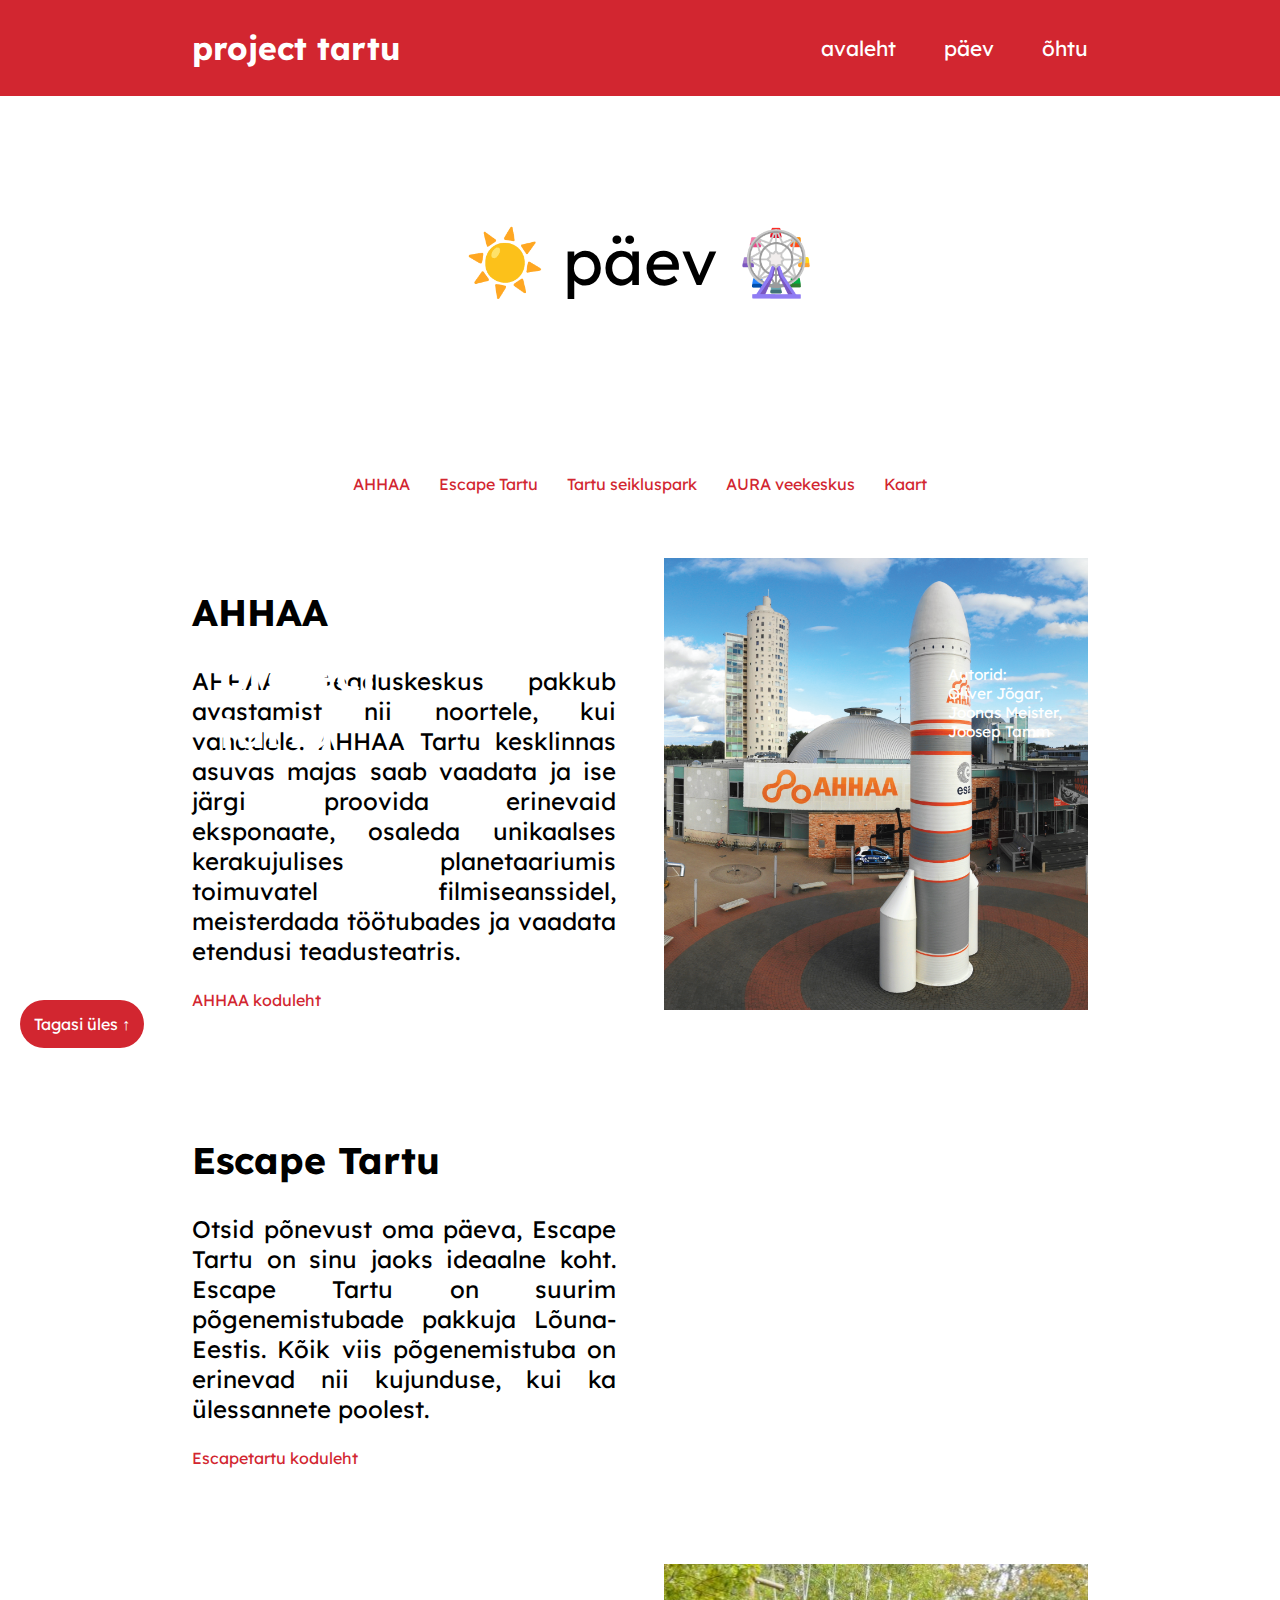
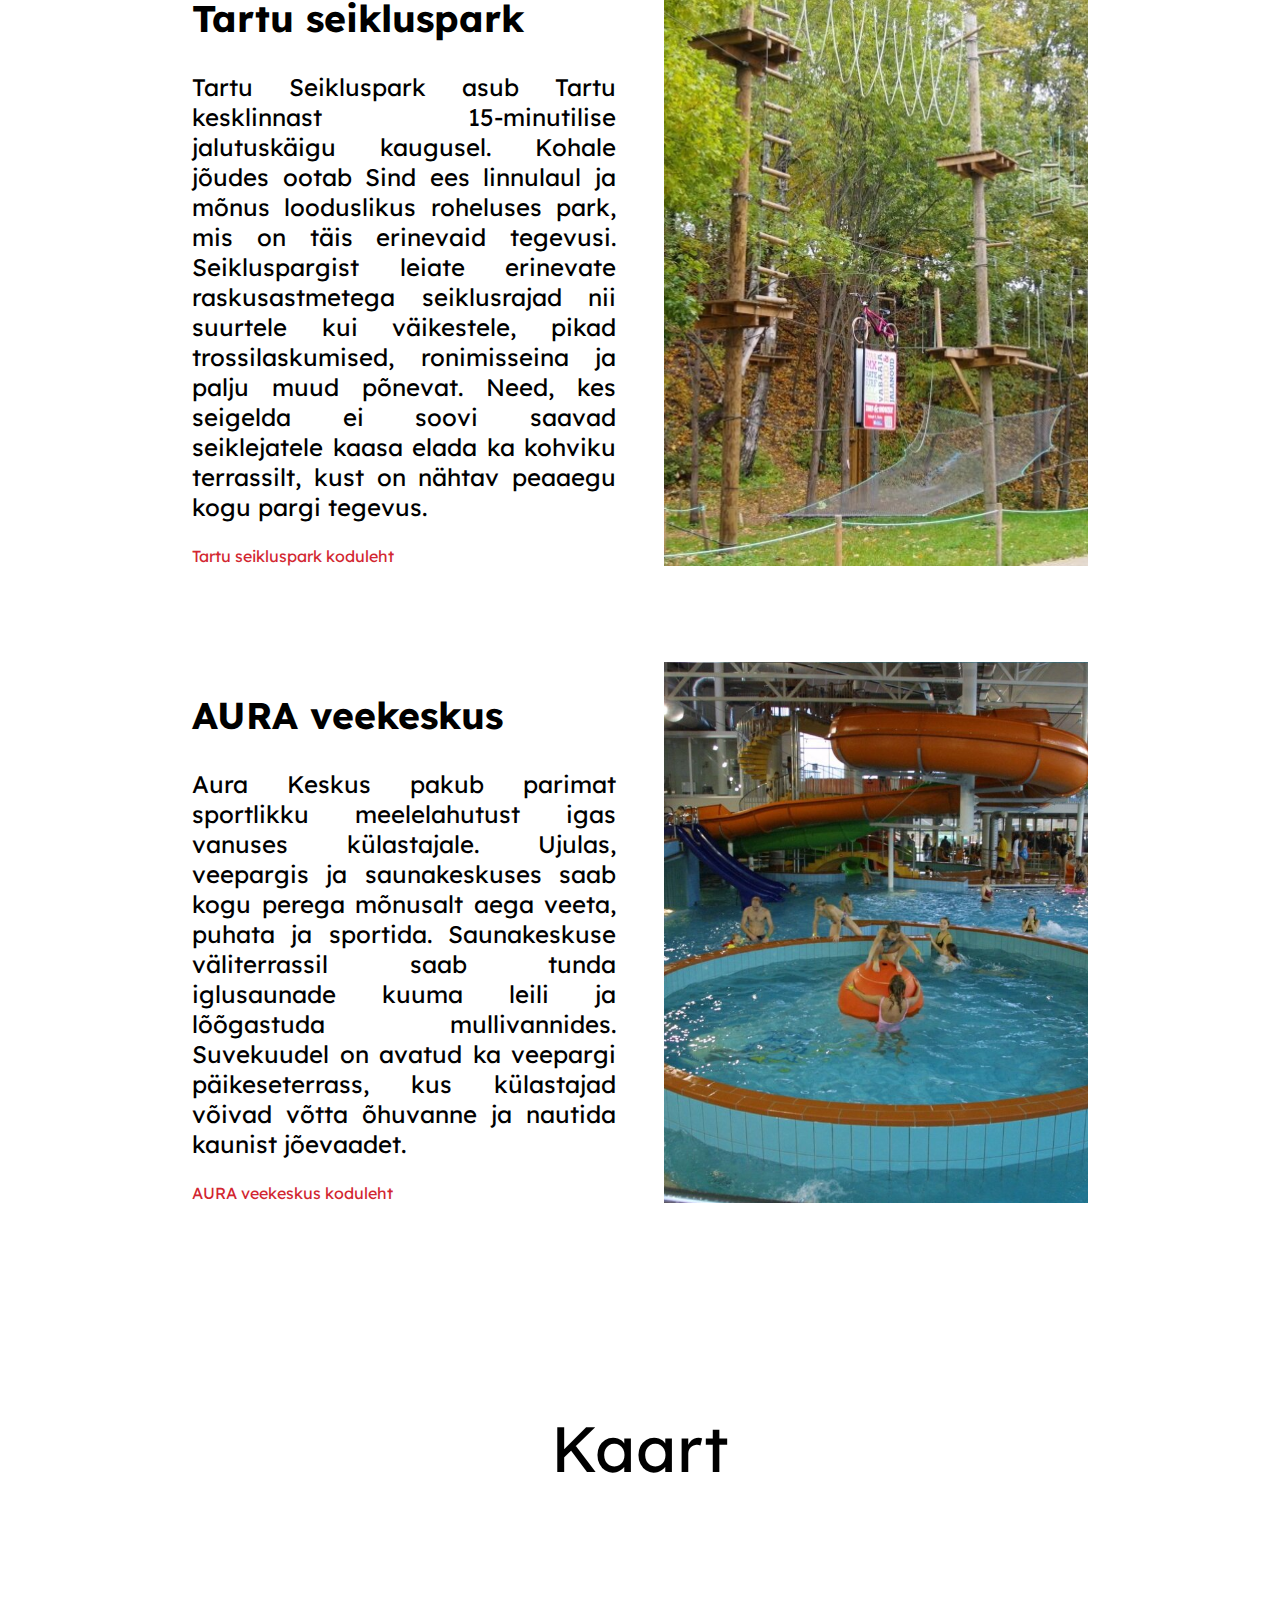
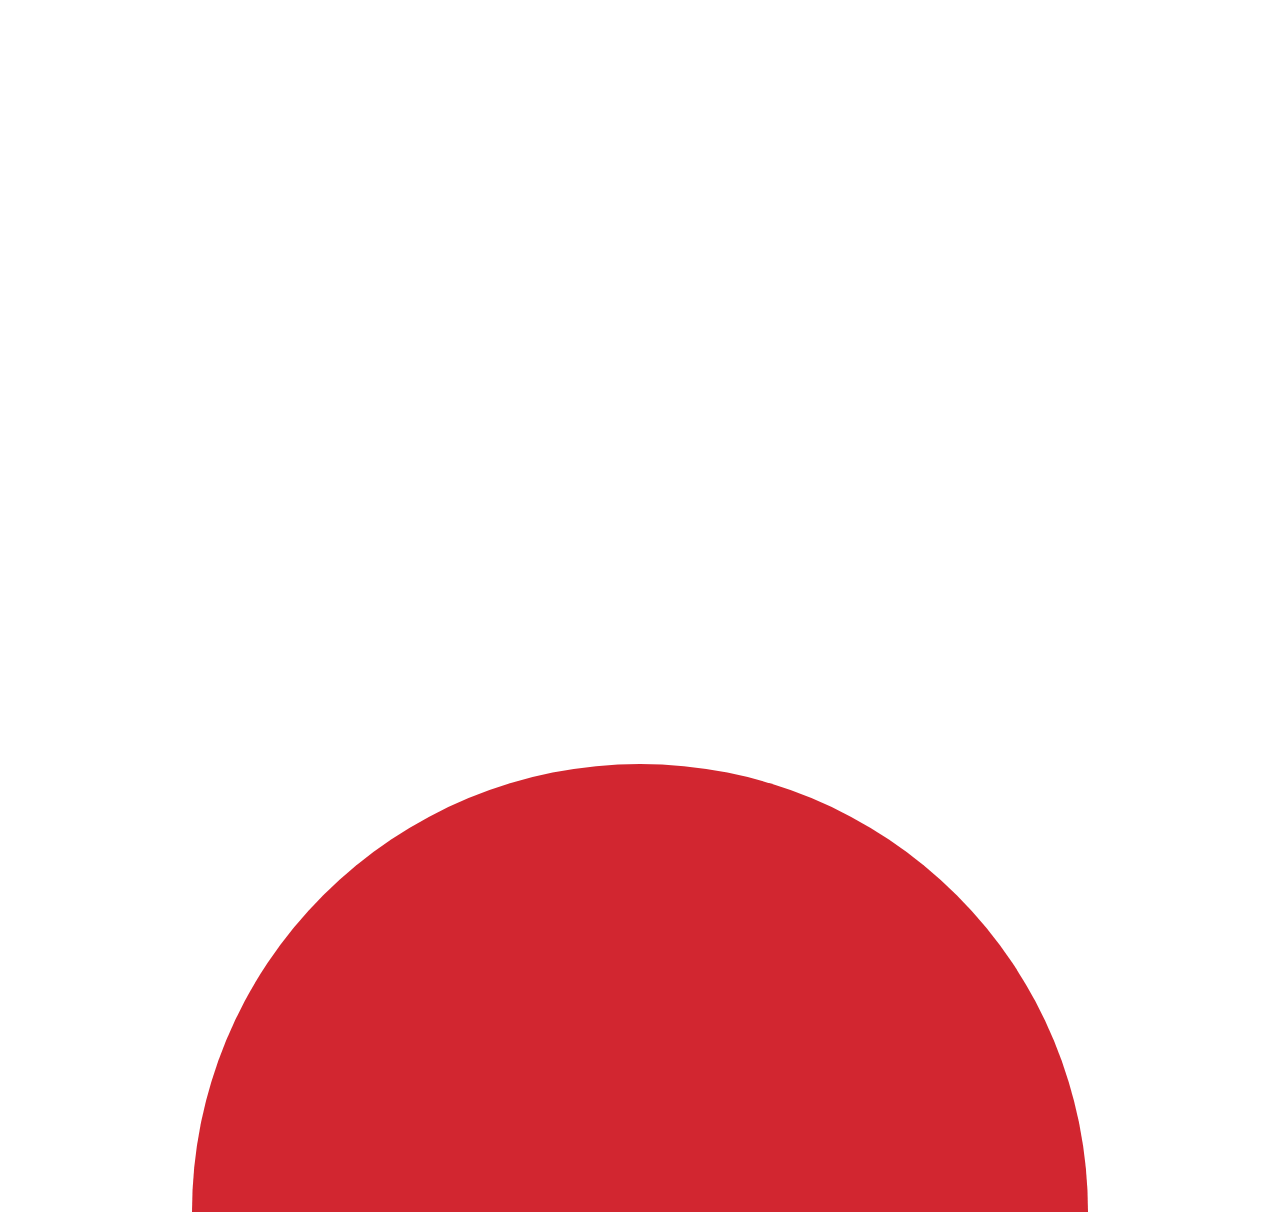
==== commit ca74580d: "Vastavusse validaatioriga" ====
--- a/päev.html
+++ b/päev.html
@@ -11,11 +11,10 @@
     <script src="tartu-custom-elements.js"></script>
 </head>
 <body>
-    <a name="top"></a>
+    <a id="top"></a>
     <tartu-header></tartu-header>
     <div class="sticky">
         <div class="sidebar">
-            <a href="#top">Tagasi üles</a>
             <a href="#ahhaa">AHHAA</a>
             <a href="#escape-tartu">Escape Tartu</a>
             <a href="#seikluspark">Tartu seikluspark</a>
@@ -26,7 +25,6 @@
     <main>
         <h2 class="title">☀️ päev 🎡</h2>
         <div class="sidebar-alt">
-            <a href="#top">Tagasi üles</a>
             <a href="#ahhaa">AHHAA</a>
             <a href="#escape-tartu">Escape Tartu</a>
             <a href="#seikluspark">Tartu seikluspark</a>
@@ -50,7 +48,7 @@
                     <p>Otsid põnevust oma päeva, Escape Tartu on sinu jaoks ideaalne koht. Escape Tartu on suurim põgenemistubade pakkuja Lõuna-Eestis. Kõik viis põgenemistuba on erinevad nii kujunduse, kui ka ülessannete poolest.</p>
                     <a href="https://www.escapetartu.ee/" target="_blank" rel="noopener noreferrer">Escapetartu koduleht</a>
                 </div>
-                <div class="image" style="background-image: url('img/escaperoom.jpg');"></div>
+                <div class="image" style="background-image: url('img/escape_uus.jpg');"></div>
             </div>
         </div>
         <div class="location-card" id="seikluspark">
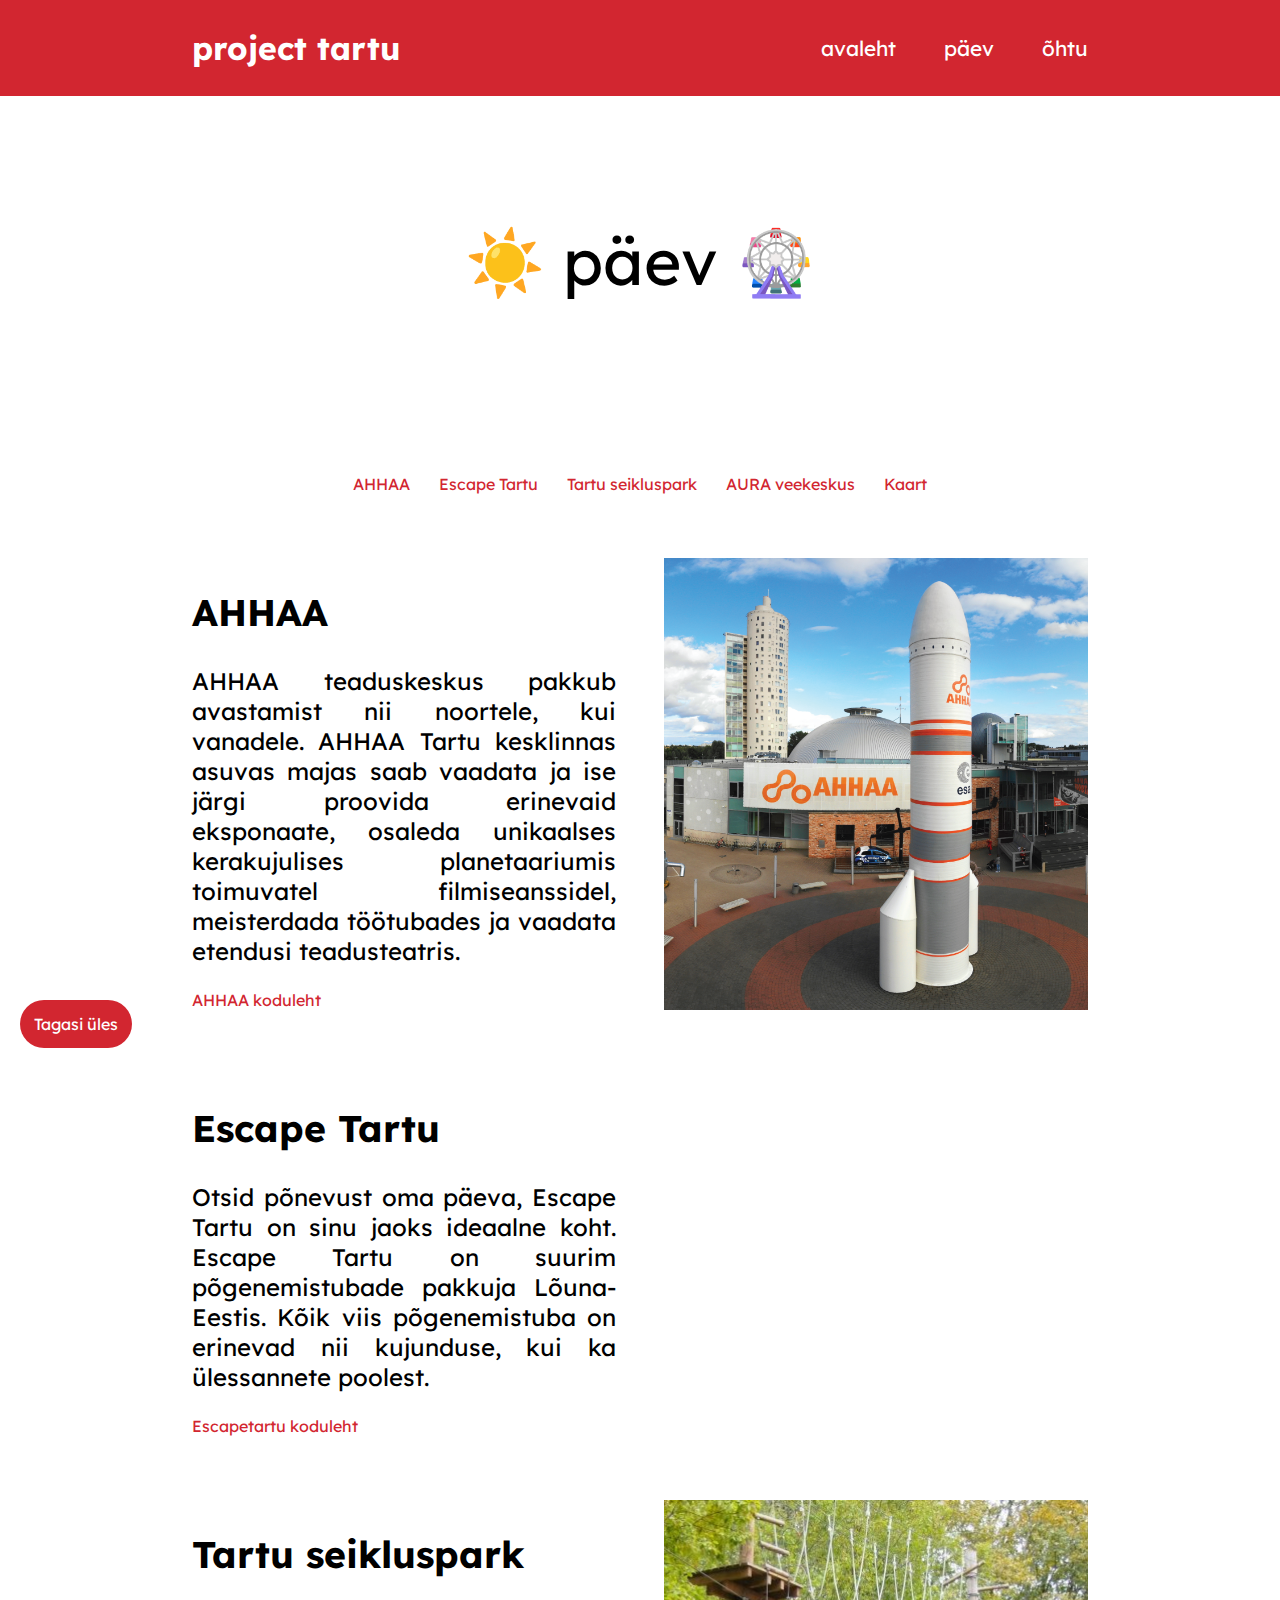
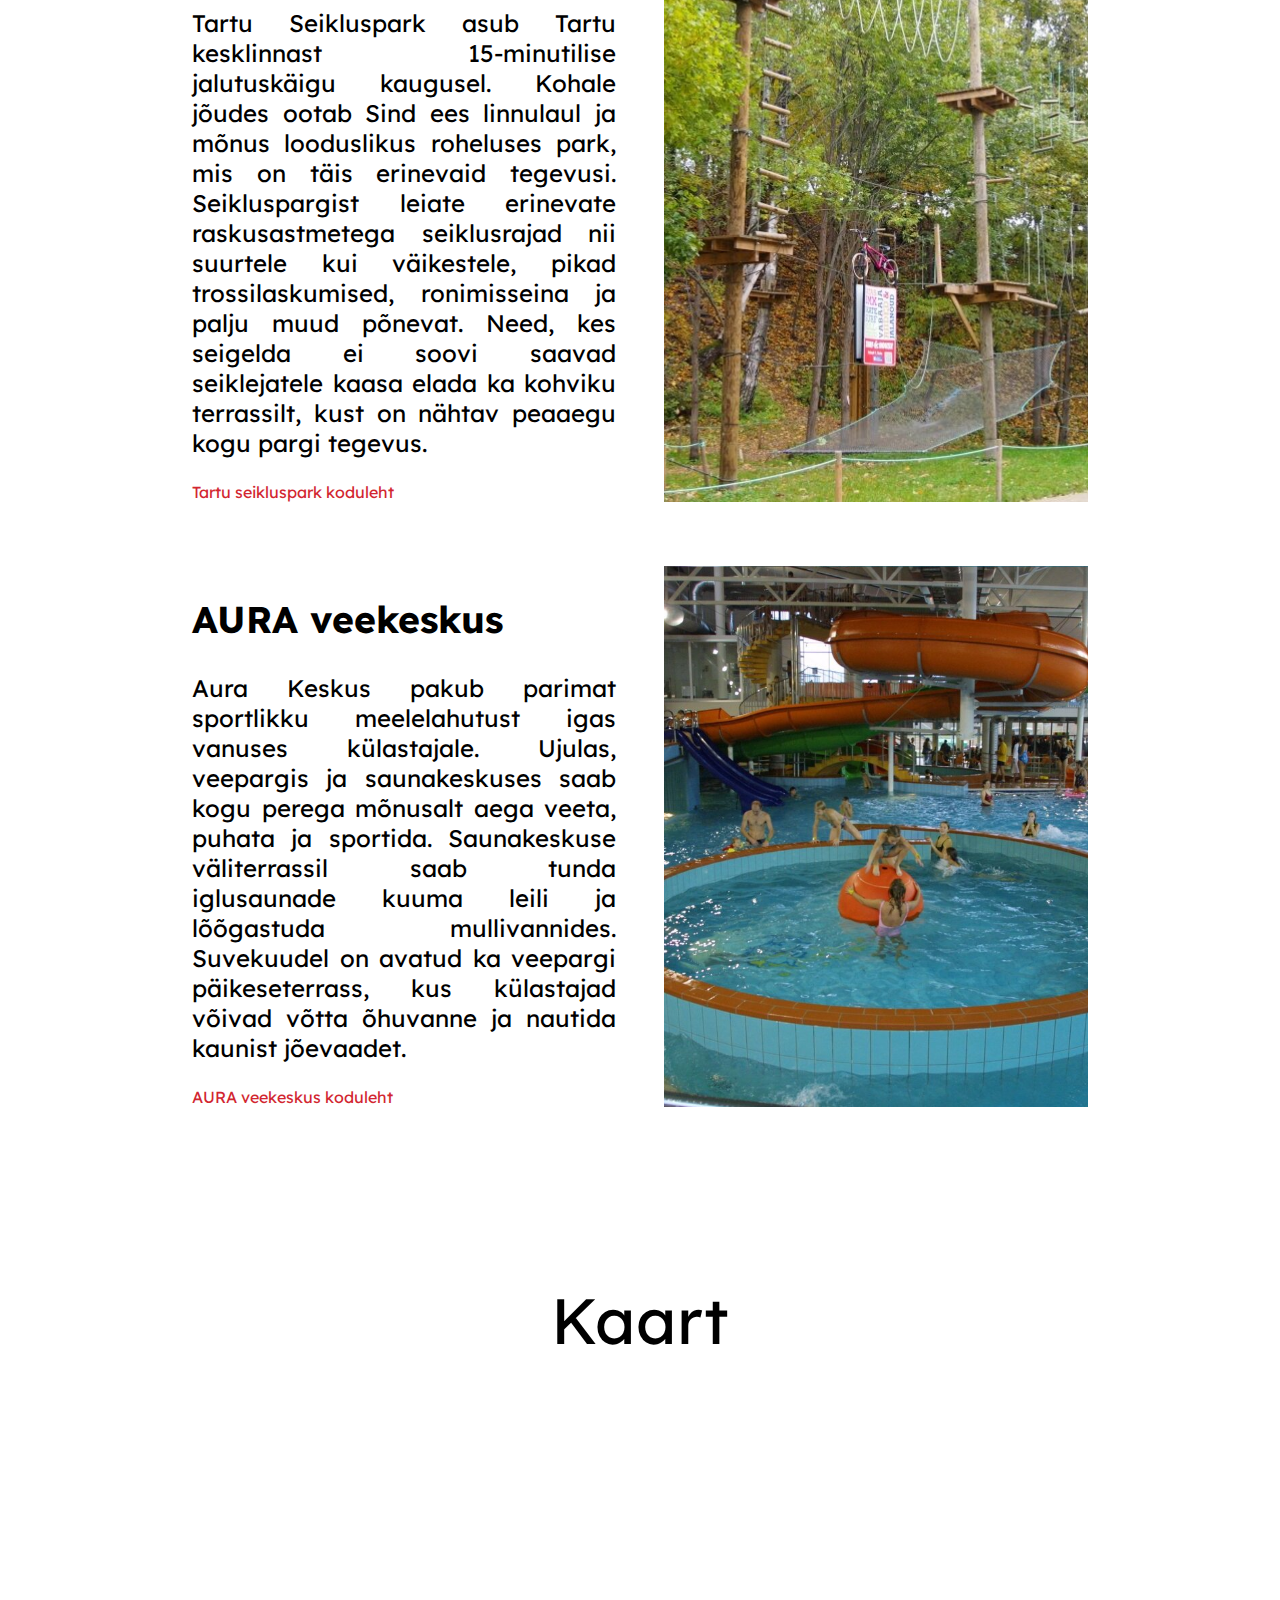
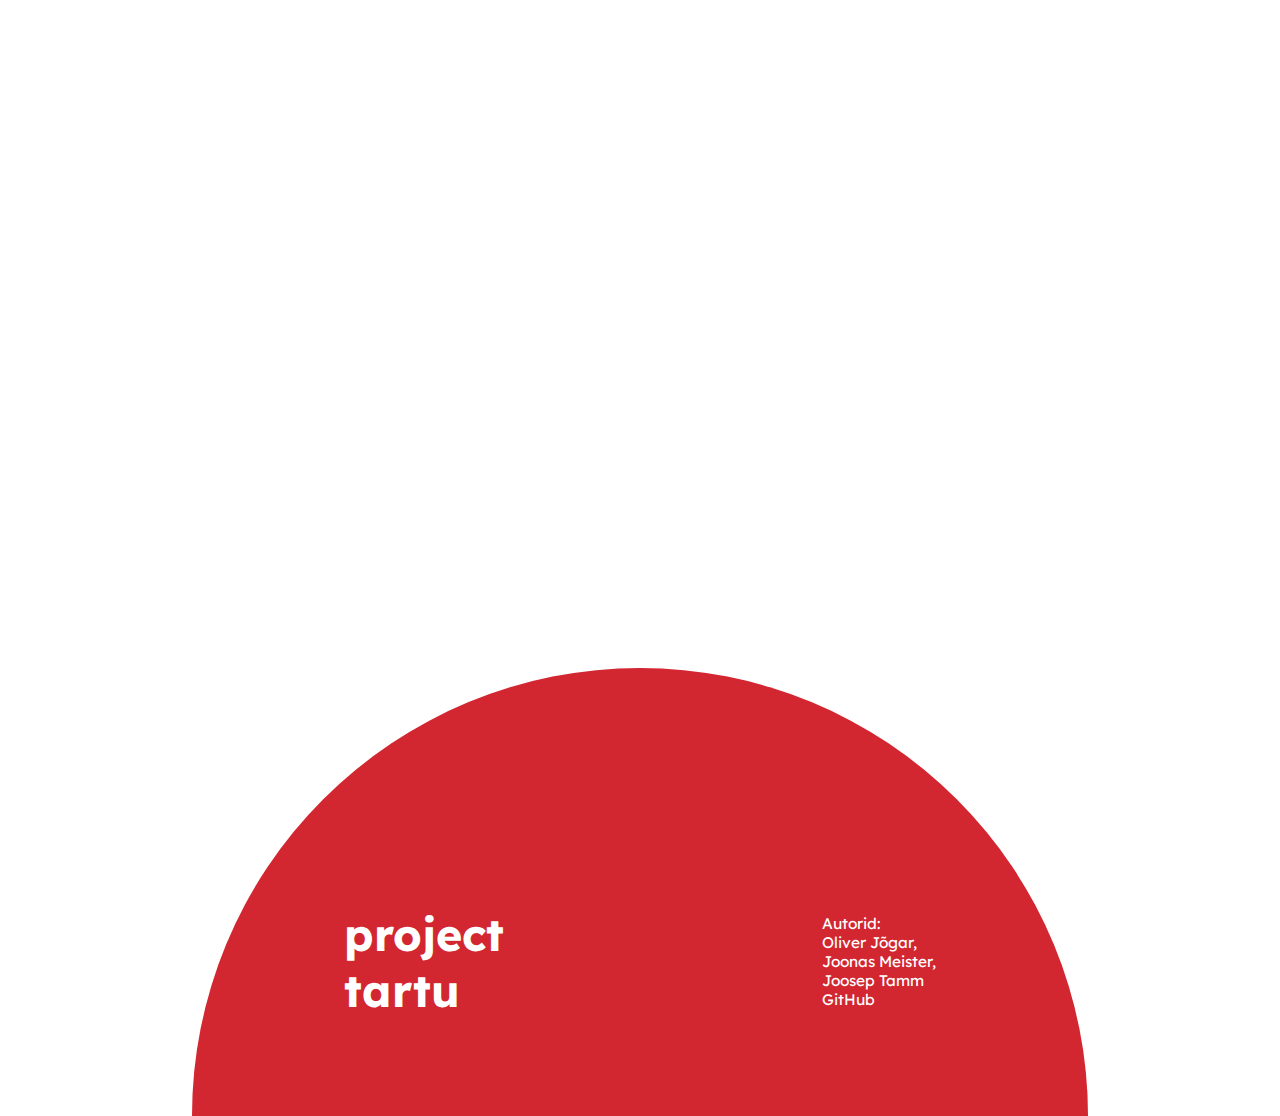
==== commit 34fa5489: "GitHub link, FontAwesome" ====
--- a/päev.html
+++ b/päev.html
@@ -8,6 +8,7 @@
     <link rel="stylesheet" href="style.css">
     <link rel="stylesheet" href="colors.css">
     <link rel="shortcut icon" href="img/Tartu_vapp_color.svg" type="image/x-icon">
+    <link rel="stylesheet" href="https://cdnjs.cloudflare.com/ajax/libs/font-awesome/6.2.1/css/all.min.css" integrity="sha512-MV7K8+y+gLIBoVD59lQIYicR65iaqukzvf/nwasF0nqhPay5w/9lJmVM2hMDcnK1OnMGCdVK+iQrJ7lzPJQd1w==" crossorigin="anonymous" referrerpolicy="no-referrer" />
     <script src="tartu-custom-elements.js"></script>
 </head>
 <body>
@@ -76,7 +77,7 @@
             <iframe src="https://www.google.com/maps/d/u/0/embed?mid=1E0w7JGBt0XIIqPiIid7Ia8G4qhLuqDY&ehbc=2E312F"></iframe>
         </div>
     </main>
-    <a href="#top" class="top">Tagasi üles &#8593;</a>
+    <a href="#top" class="top">Tagasi üles <i class="fa-solid fa-arrow-up"></i></a>
     <tartu-footer></tartu-footer>
 </body>
 </html>--- a/style.css
+++ b/style.css
@@ -10,7 +10,7 @@
     100% { transform: translateY(0%); }
 }
 
-tartu-header .topnav {
+tartu-header {
     display: none;
     animation: slideDown 200ms;
 }
@@ -50,7 +50,7 @@
     grid-template-columns: repeat(2, 1fr);
     gap: 3em;
     text-align: justify;
-    margin-bottom: 4em;
+    margin-bottom: 2rem;
 }
 
 .two-columns > * {
@@ -87,12 +87,14 @@
 
 .valik-tekst {
     backdrop-filter: blur(8px);
+    -webkit-backdrop-filter: blur(8px);
     transition: backdrop-filter 100ms;
     width: 100%;
 }
 
 .valik-tekst:hover {
     backdrop-filter: blur(20px);
+    -webkit-backdrop-filter: blur(20px);
 }
 
 .valik-tekst h2 {
@@ -103,6 +105,7 @@
 
 .kaart {
     width: 100%;
+    margin-bottom: 20px;
 }
 
 .kaart iframe {
@@ -150,11 +153,9 @@
     position: sticky;
     bottom: 20px;
     left: 20px;
-    /* float: right; */
     z-index: 99;
     --offset: 100px; 
     margin-top: calc(100vh + var(--offset));
-    margin-bottom: 420px;
 }
 
 @media only screen and (max-width: 550px) {
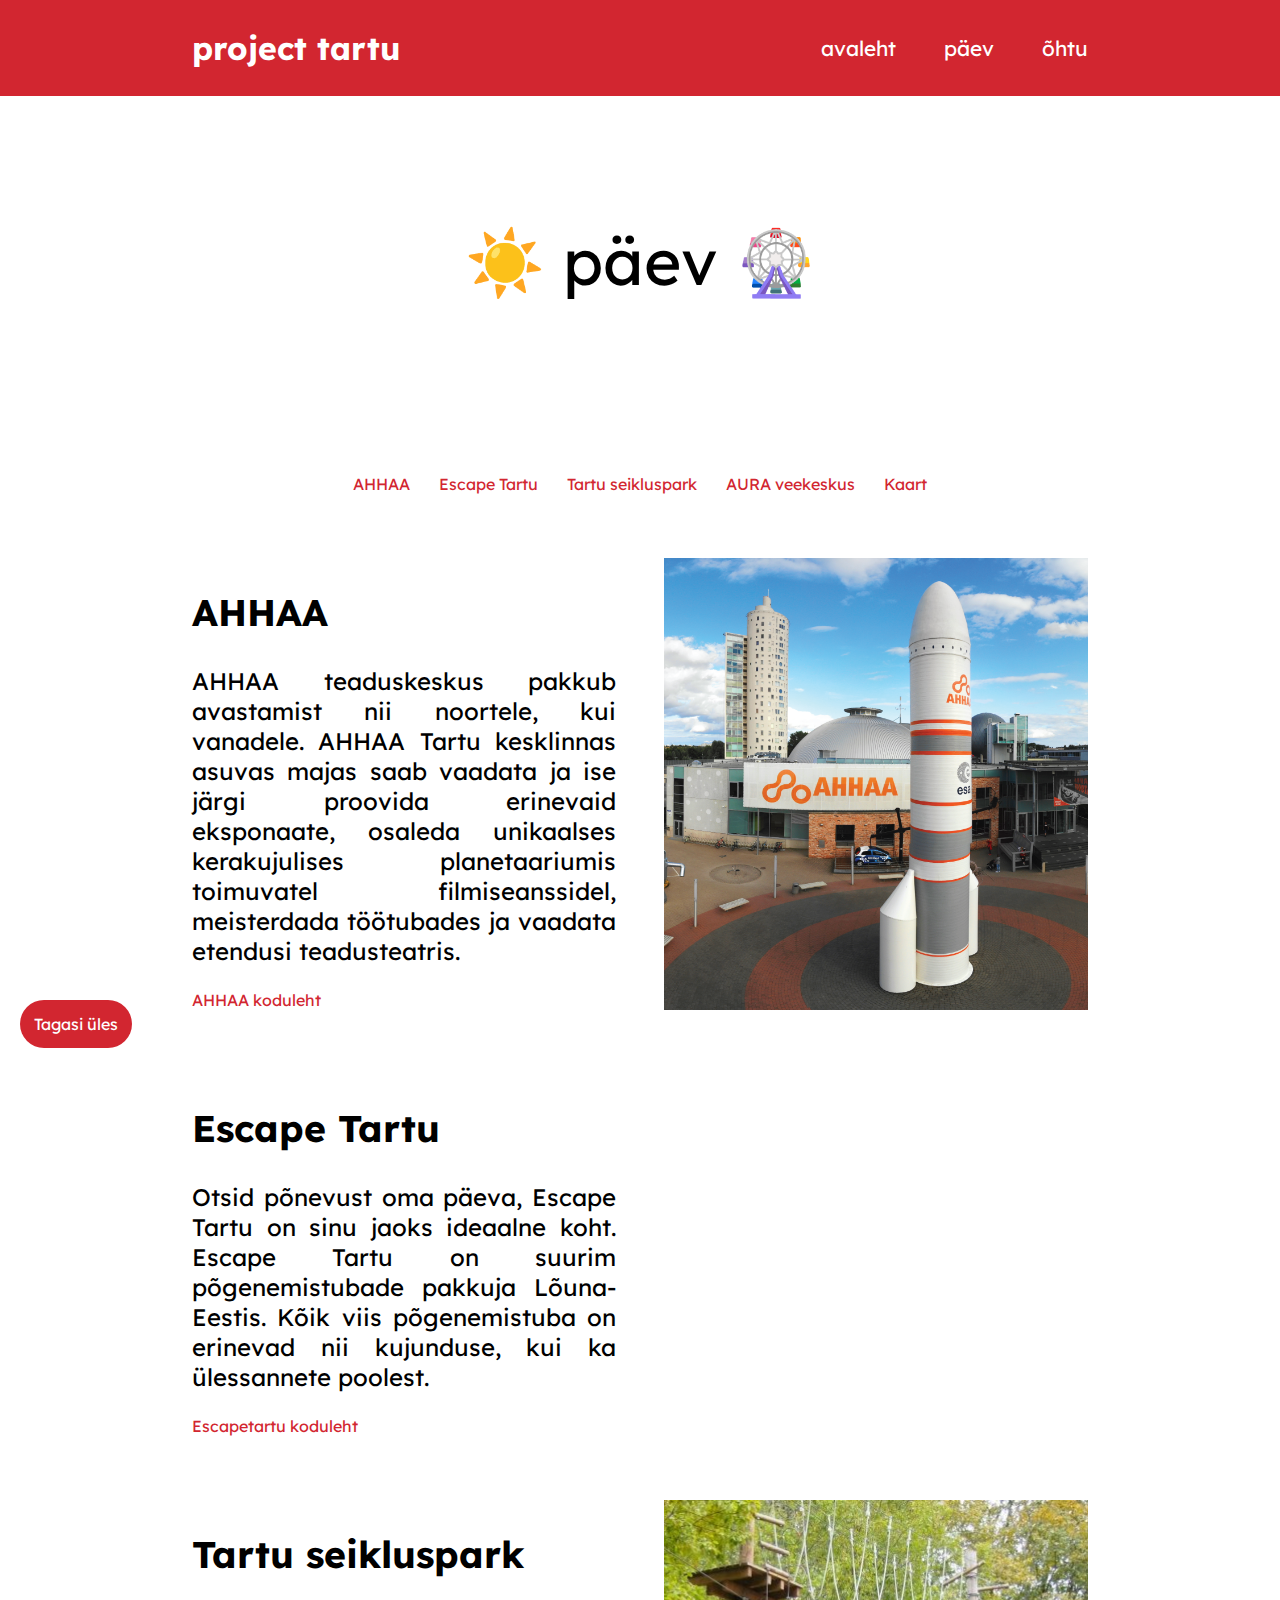
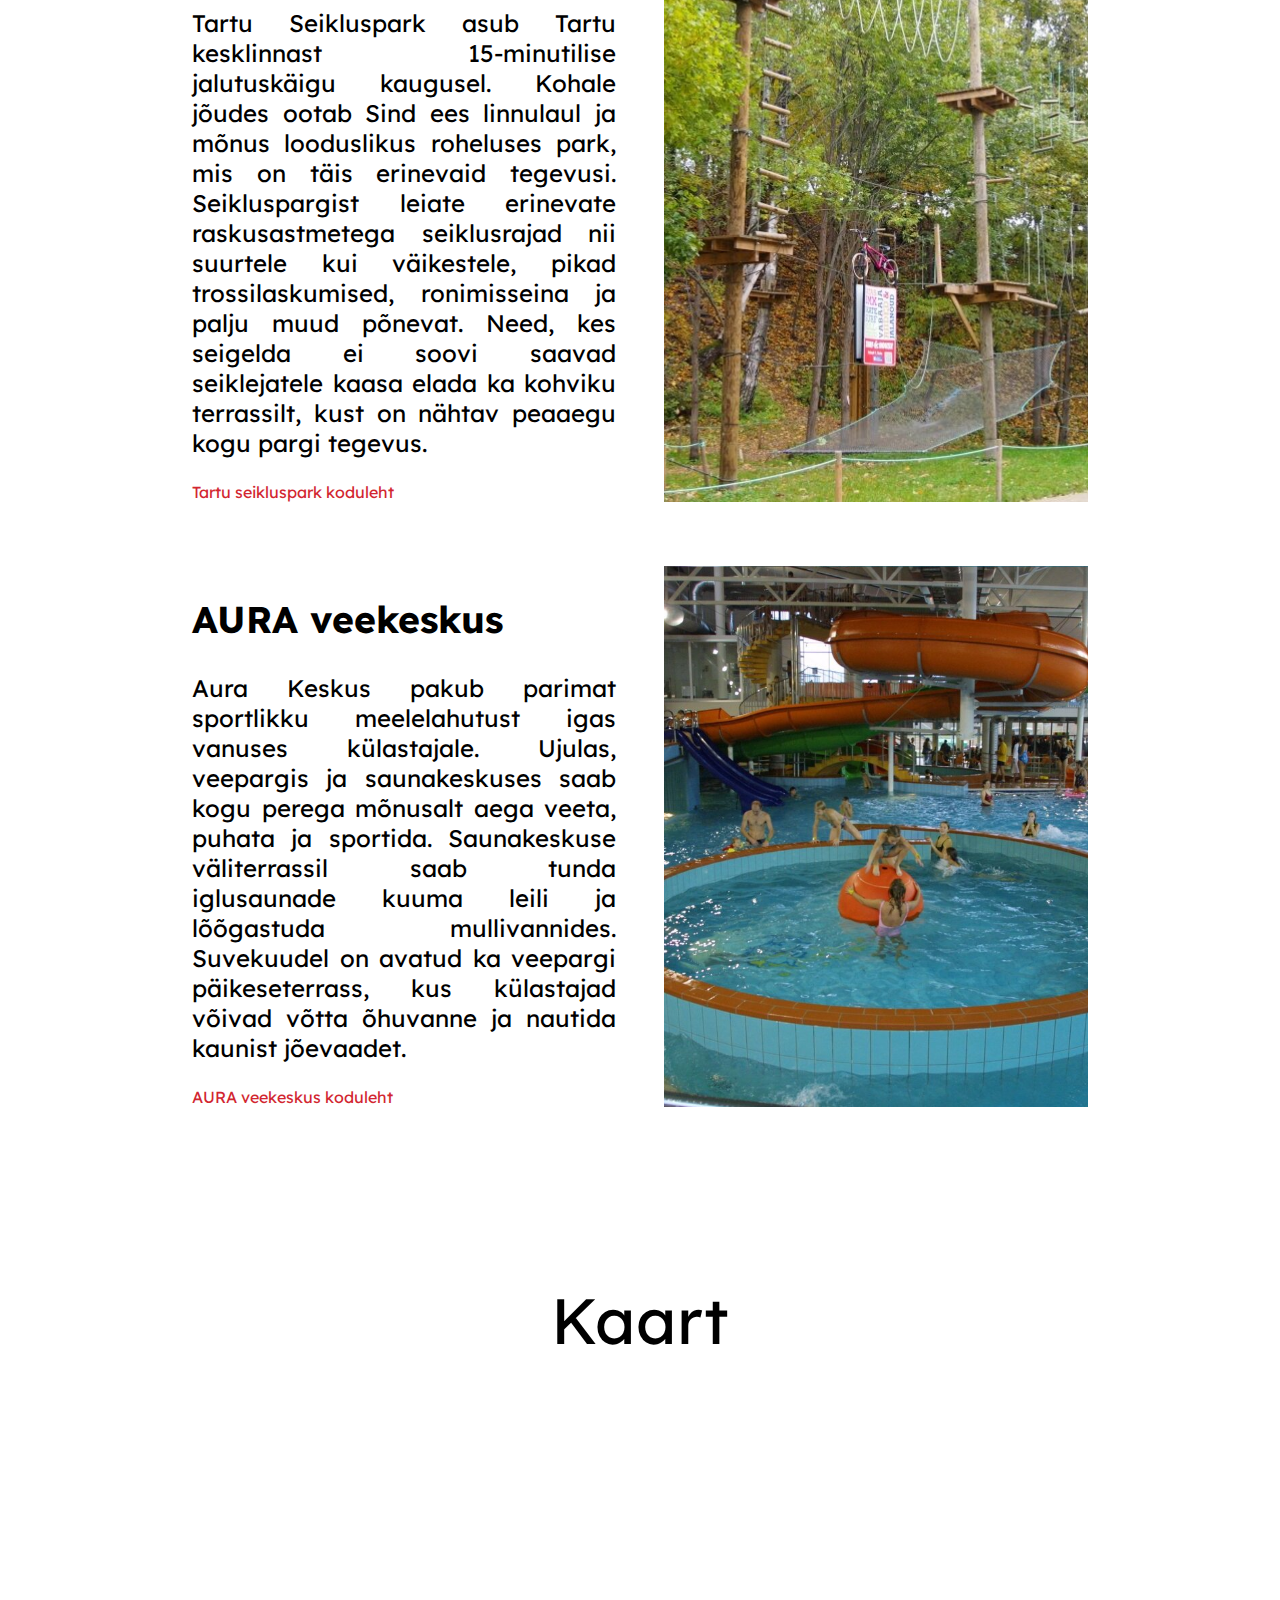
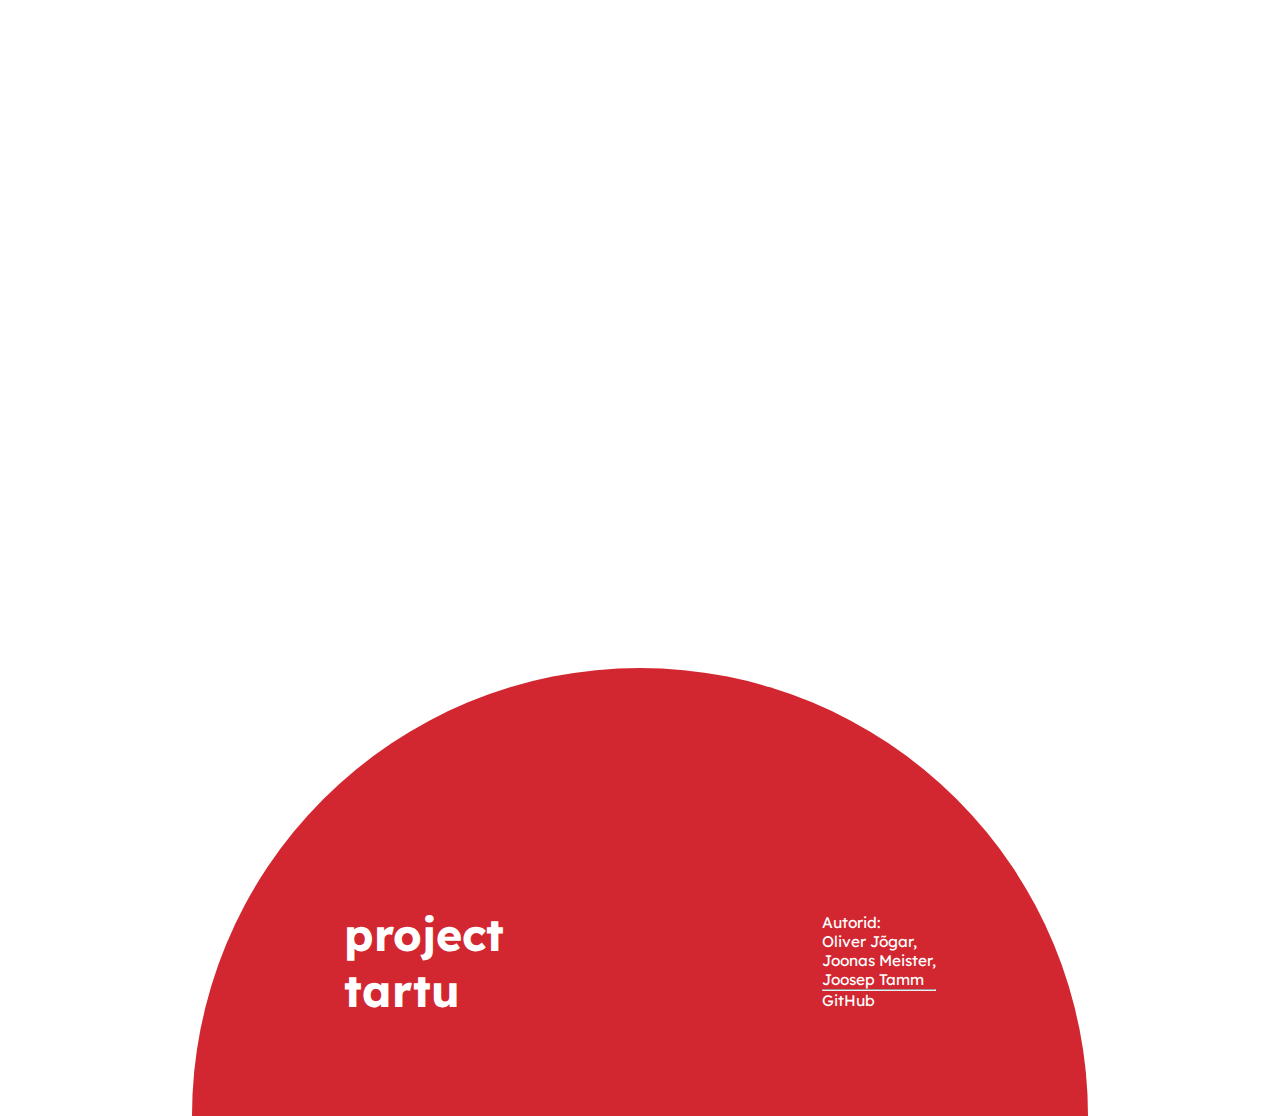
==== commit 0e46898a: "Lihtsam CSS link kohandatud elementides" ====
--- a/päev.html
+++ b/päev.html
@@ -8,7 +8,7 @@
     <link rel="stylesheet" href="style.css">
     <link rel="stylesheet" href="colors.css">
     <link rel="shortcut icon" href="img/Tartu_vapp_color.svg" type="image/x-icon">
-    <link rel="stylesheet" href="https://cdnjs.cloudflare.com/ajax/libs/font-awesome/6.2.1/css/all.min.css" integrity="sha512-MV7K8+y+gLIBoVD59lQIYicR65iaqukzvf/nwasF0nqhPay5w/9lJmVM2hMDcnK1OnMGCdVK+iQrJ7lzPJQd1w==" crossorigin="anonymous" referrerpolicy="no-referrer" />
+    <link rel="stylesheet" href="https://cdnjs.cloudflare.com/ajax/libs/font-awesome/6.2.1/css/all.min.css" integrity="sha512-MV7K8+y+gLIBoVD59lQIYicR65iaqukzvf/nwasF0nqhPay5w/9lJmVM2hMDcnK1OnMGCdVK+iQrJ7lzPJQd1w==" crossorigin="anonymous" referrerpolicy="no-referrer">
     <script src="tartu-custom-elements.js"></script>
 </head>
 <body>
--- a/style.css
+++ b/style.css
@@ -119,7 +119,7 @@
     display: none;
     left: 30px;
     flex-direction: column;
-    margin-top: 3em;
+    top: 30px;
     gap: 1em;
     background-color: rgba(255, 255, 255, 0.25);
     padding: 2em;
